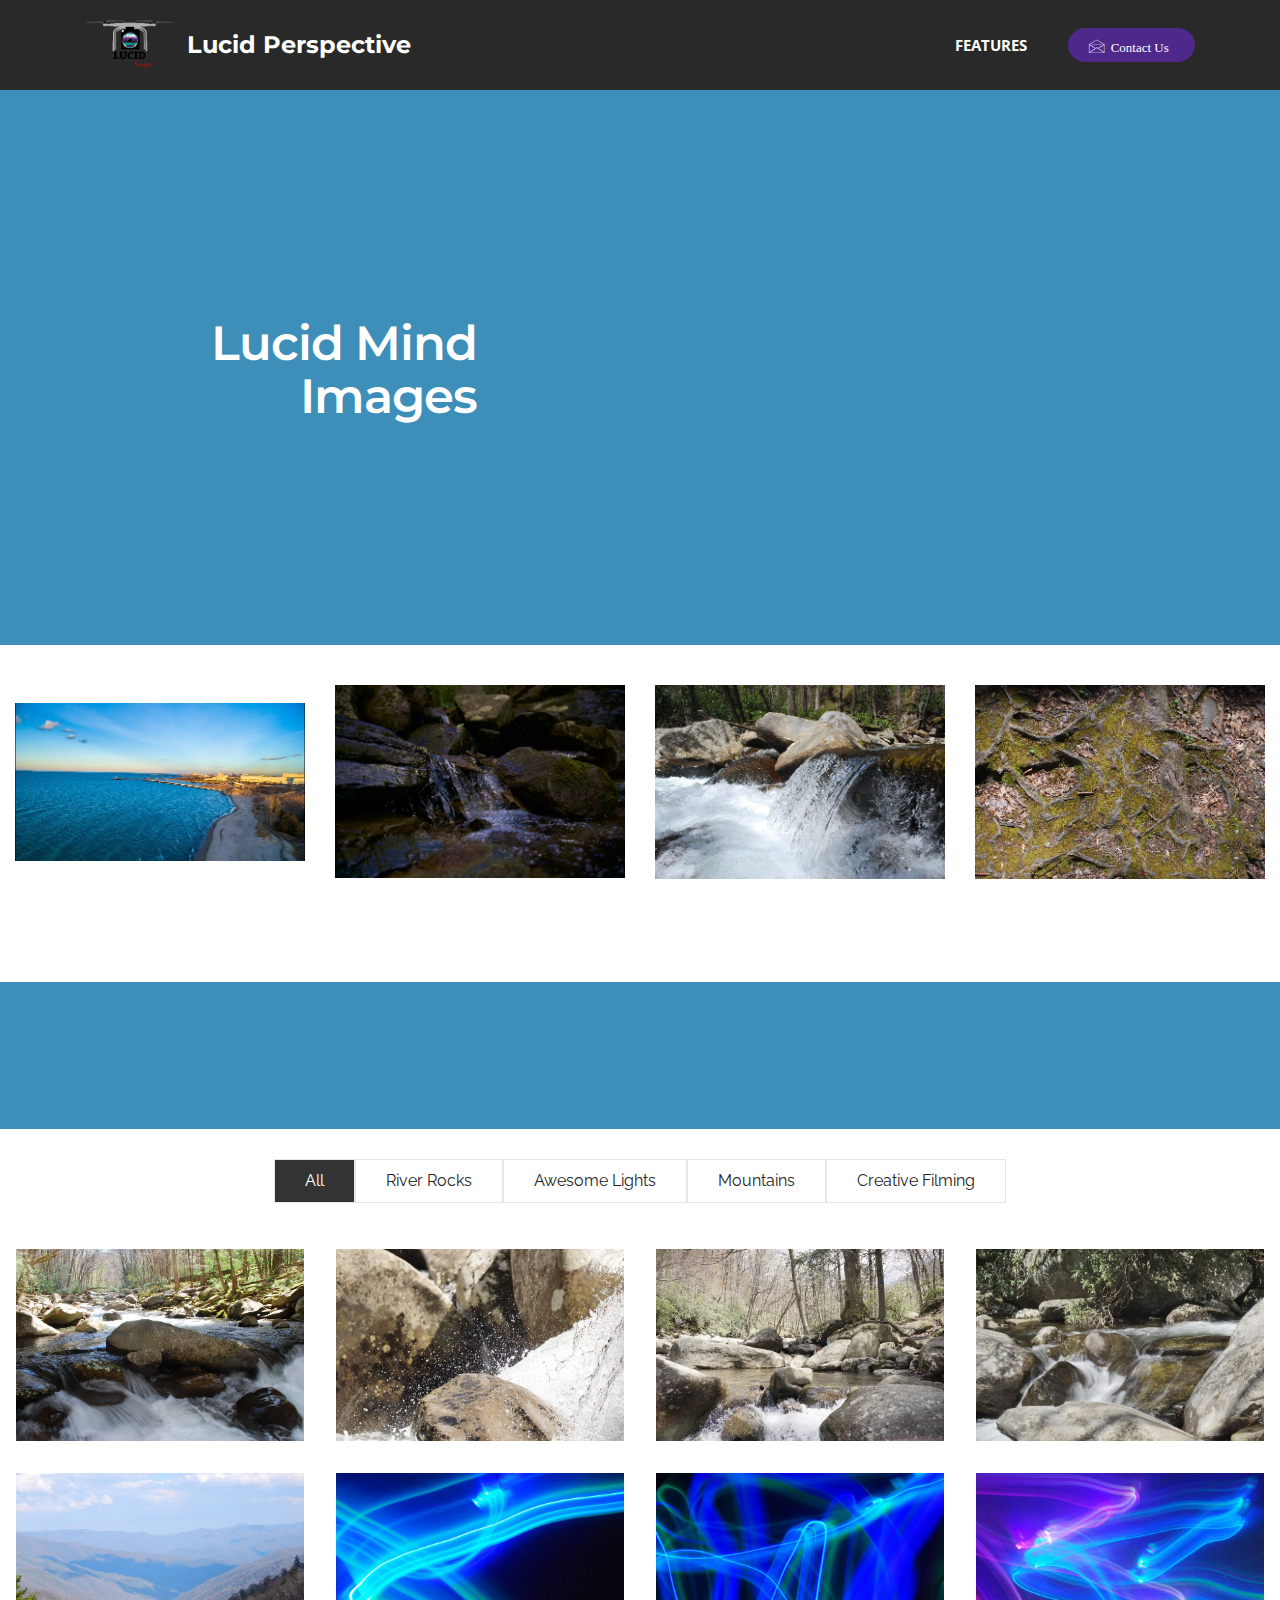
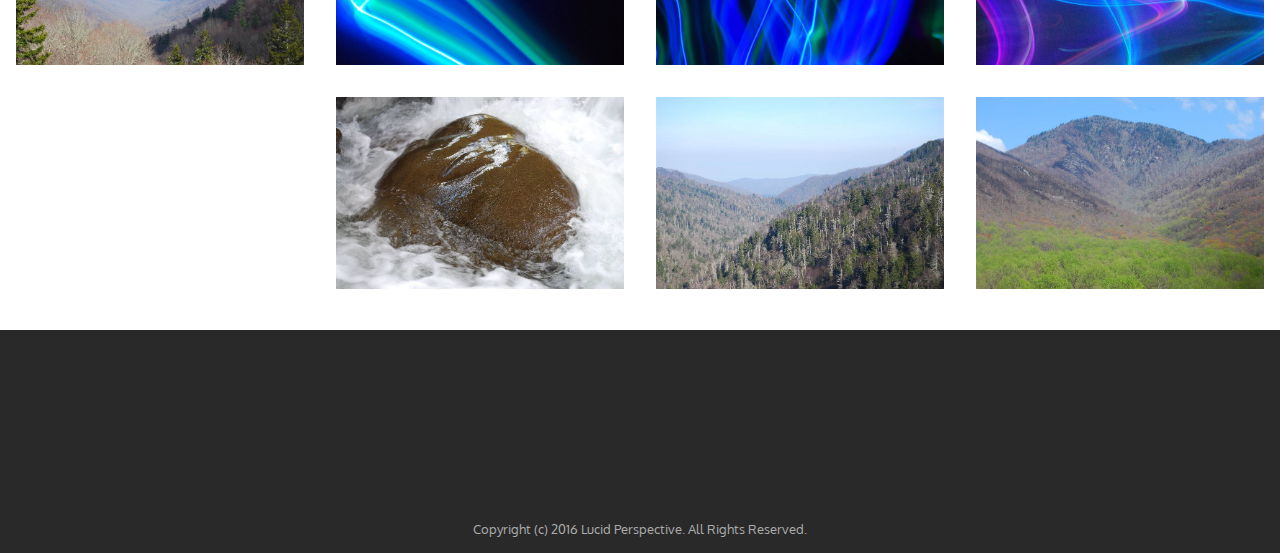
==== index.html @ 615a484e "3" ====
<!DOCTYPE html>
<html>
<head>
  <!-- Site made with Mobirise Website Builder v3.12.1, https://mobirise.com -->
  <meta charset="UTF-8">
  <meta http-equiv="X-UA-Compatible" content="IE=edge">
  <meta name="generator" content="Mobirise v3.12.1, mobirise.com">
  <meta name="viewport" content="width=device-width, initial-scale=1">
  <link rel="shortcut icon" href="assets/images/asset-1-228x128.png" type="image/x-icon">
  <meta name="description" content="">
  
  <link rel="stylesheet" href="https://fonts.googleapis.com/css?family=Lora:400,700,400italic,700italic&amp;subset=latin">
  <link rel="stylesheet" href="https://fonts.googleapis.com/css?family=Montserrat:400,700">
  <link rel="stylesheet" href="https://fonts.googleapis.com/css?family=Raleway:100,100i,200,200i,300,300i,400,400i,500,500i,600,600i,700,700i,800,800i,900,900i">
  <link rel="stylesheet" href="assets/bootstrap-material-design-font/css/material.css">
  <link rel="stylesheet" href="assets/et-line-font-plugin/style.css">
  <link rel="stylesheet" href="assets/tether/tether.min.css">
  <link rel="stylesheet" href="assets/bootstrap/css/bootstrap.min.css">
  <link rel="stylesheet" href="assets/dropdown/css/style.css">
  <link rel="stylesheet" href="assets/animate.css/animate.min.css">
  <link rel="stylesheet" href="assets/socicon/css/styles.css">
  <link rel="stylesheet" href="assets/theme/css/style.css">
  <link rel="stylesheet" href="assets/mobirise-gallery/style.css">
  <link rel="stylesheet" href="assets/mobirise/css/mbr-additional.css" type="text/css">
  
  
  
</head>
<body>
<section id="ext_menu-9">

    <nav class="navbar navbar-dropdown navbar-fixed-top">
        <div class="container">

            <div class="mbr-table">
                <div class="mbr-table-cell">

                    <div class="navbar-brand">
                        <span class="navbar-logo"><img src="assets/images/asset-1-228x128.png" alt="Mobirise"></span>
                        <a class="navbar-caption text-white" href="index.html">Lucid Perspective</a>
                    </div>

                </div>
                <div class="mbr-table-cell">

                    <button class="navbar-toggler pull-xs-right hidden-md-up" type="button" data-toggle="collapse" data-target="#exCollapsingNavbar">
                        <div class="hamburger-icon"></div>
                    </button>

                    <ul class="nav-dropdown collapse pull-xs-right nav navbar-nav navbar-toggleable-sm" id="exCollapsingNavbar"><li class="nav-item"><a class="nav-link link" href="index.html#features3-3">FEATURES</a></li><li class="nav-item nav-btn"><a class="nav-link btn btn-info" href="Contact us"><span class="etl-icon icon-envelope mbr-iconfont mbr-iconfont-btn">&nbsp; Contact Us</span></a></li></ul>
                    <button hidden="" class="navbar-toggler navbar-close" type="button" data-toggle="collapse" data-target="#exCollapsingNavbar">
                        <div class="close-icon"></div>
                    </button>

                </div>
            </div>

        </div>
    </nav>

</section>

<section class="engine"><a rel="external" href="https://mobirise.com">Mobirise Web Site Generator</a></section><section class="mbr-section mbr-after-navbar" id="msg-box7-0" style="background-color: rgb(61, 142, 185); padding-top: 200px; padding-bottom: 80px;">

    
    <div class="container">
        <div class="row">
            <div class="mbr-table-md-up">

              

              <div class="mbr-table-cell col-md-5 text-xs-center text-md-right content-size">
                  <h3 class="mbr-section-title display-2">Lucid Mind Images</h3>
                  

                  
              </div>


              


              <div class="mbr-table-cell mbr-left-padding-md-up mbr-valign-top col-md-7 image-size" style="width: 63%;">
                  <div class="mbr-figure"><iframe class="mbr-embedded-video" src="https://player.vimeo.com/video/217280949?autoplay=1&amp;loop=0" width="1280" height="720" frameborder="0" allowfullscreen></iframe></div>
              </div>

            </div>
        </div>
    </div>

</section>

<section class="mbr-cards mbr-section mbr-section-nopadding" id="features3-3" style="background-color: rgb(255, 255, 255);">

    

    <div class="mbr-cards-row row">
        <div class="mbr-cards-col col-xs-12 col-lg-3" style="padding-top: 40px; padding-bottom: 0px;">
            <div class="container">
              <div class="card cart-block">
                  <div class="card-img"><a href="https://vimeo.com/217280949" target="_blank"><img src="assets/images/aerial-beach-600x327.jpg" class="card-img-top"></a></div>
                  <div class="card-block">
                    <h4 class="card-title"><a href="https://vimeo.com/217280949">Aerial Footage</a></h4>
                    <h5 class="card-subtitle">4k video&nbsp;</h5>
                    
                    
                    </div>
                </div>
            </div>
        </div>
        <div class="mbr-cards-col col-xs-12 col-lg-3" style="padding-top: 40px; padding-bottom: 0px;">
            <div class="container">
                <div class="card cart-block">
                    <div class="card-img"><a href="Photography" target="_blank"><img src="assets/images/img951713-600x399.png" class="card-img-top"></a></div>
                    <div class="card-block">
                        <h4 class="card-title"><a href="Photography">PhotoGallery</a></h4>
                        <h5 class="card-subtitle">of stuff</h5>
                        
                        
                    </div>
                </div>
            </div>
        </div>
        <div class="mbr-cards-col col-xs-12 col-lg-3" style="padding-top: 40px; padding-bottom: 0px;">
            <div class="container">
                <div class="card cart-block">
                    <div class="card-img"><img src="assets/images/dsc-600x401.jpg" class="card-img-top"></div>
                    <div class="card-block">
                        <h4 class="card-title"><a href="https://www.youtube.com/watch?v=SS5Zd-lXBlk">Time Lapse Photos</a></h4>
                        <h5 class="card-subtitle">60 frames per second stuff</h5>
                        
                        
                    </div>
                </div>
            </div>
        </div>
        <div class="mbr-cards-col col-xs-12 col-lg-3" style="padding-top: 40px; padding-bottom: 0px;">
            <div class="container">
                <div class="card cart-block">
                    <div class="card-img"><img src="assets/images/dsc-1-600x401.jpg" class="card-img-top"></div>
                    <div class="card-block">
                        <h4 class="card-title">Ultra Super High Def Photos</h4>
                        <h5 class="card-subtitle"></h5>
                        
                        
                    </div>
                </div>
            </div>
        </div>
        
        
    </div>
</section>

<section class="mbr-section mbr-section-md-padding" id="social-buttons3-6" style="background-color: rgb(61, 142, 185); padding-top: 30px; padding-bottom: 0px;">
    
    <div class="container">
        <div class="row">
            <div class="col-md-8 col-md-offset-2 text-xs-center">
                <h3 class="mbr-section-title display-2">Share this page!</h3>
                <div>

                  <div class="mbr-social-likes" data-counters="false">
                    <span class="btn btn-social facebook" title="Share link on Facebook">
                        <i class="socicon socicon-facebook"></i>
                    </span>
                    <span class="btn btn-social twitter" title="Share link on Twitter">
                        <i class="socicon socicon-twitter"></i>
                    </span>
                    <span class="btn btn-social plusone" title="Share link on Google+">
                        <i class="socicon socicon-googleplus"></i>
                    </span>
                    
                    
                  </div>

                </div>
            </div>
        </div>
    </div>
</section>

<section class="mbr-gallery mbr-section mbr-section-nopadding mbr-slider-carousel" id="gallery4-2" data-filter="true" style="padding-top: 0rem; padding-bottom: 1.5rem;">
    <!-- Filter -->
    <div class="mbr-gallery-filter container gallery-filter-active">
        <ul>
            <li class="mbr-gallery-filter-all active">All</li>
        </ul>
    </div>

    <!-- Gallery -->
    <div class="mbr-gallery-row">
        <div class=" mbr-gallery-layout-default">
            <div>
                <div>
                    <div class="mbr-gallery-item mbr-gallery-item__mobirise3 mbr-gallery-item--p1" data-tags="River Rocks" data-video-url="false">
                        <div href="#lb-gallery4-2" data-slide-to="0" data-toggle="modal">
                            
                            

                            <img alt="" src="assets/images/dsc-2-2000x1338-800x535.jpg">
                            
                            <span class="icon-focus"></span>
                            
                        </div>
                    </div><div class="mbr-gallery-item mbr-gallery-item__mobirise3 mbr-gallery-item--p1" data-tags="River Rocks" data-video-url="false">
                        <div href="#lb-gallery4-2" data-slide-to="1" data-toggle="modal">
                            
                            

                            <img alt="" src="assets/images/img-2000x1336-800x534.jpg">
                            
                            <span class="icon-focus"></span>
                            
                        </div>
                    </div><div class="mbr-gallery-item mbr-gallery-item__mobirise3 mbr-gallery-item--p1" data-tags="River Rocks" data-video-url="false">
                        <div href="#lb-gallery4-2" data-slide-to="2" data-toggle="modal">
                            
                            

                            <img alt="" src="assets/images/img951567-2000x1336-800x534.jpg">
                            
                            <span class="icon-focus"></span>
                            
                        </div>
                    </div><div class="mbr-gallery-item mbr-gallery-item__mobirise3 mbr-gallery-item--p1" data-tags="River Rocks" data-video-url="false">
                        <div href="#lb-gallery4-2" data-slide-to="3" data-toggle="modal">
                            
                            

                            <img alt="" src="assets/images/img-2-2000x1336-800x534.jpg">
                            
                            <span class="icon-focus"></span>
                            
                        </div>
                    </div><div class="mbr-gallery-item mbr-gallery-item__mobirise3 mbr-gallery-item--p1" data-tags="Awesome Lights" data-video-url="false">
                        <div href="#lb-gallery4-2" data-slide-to="4" data-toggle="modal">
                            
                            

                            <img alt="" src="assets/images/dsc-19-2000x1338-800x535.jpg">
                            
                            <span class="icon-focus"></span>
                            
                        </div>
                    </div><div class="mbr-gallery-item mbr-gallery-item__mobirise3 mbr-gallery-item--p1" data-tags="Awesome Lights" data-video-url="false">
                        <div href="#lb-gallery4-2" data-slide-to="5" data-toggle="modal">
                            
                            

                            <img alt="" src="assets/images/dsc-18-2000x1338-800x535.jpg">
                            
                            <span class="icon-focus"></span>
                            
                        </div>
                    </div><div class="mbr-gallery-item mbr-gallery-item__mobirise3 mbr-gallery-item--p1" data-tags="Awesome Lights" data-video-url="false">
                        <div href="#lb-gallery4-2" data-slide-to="6" data-toggle="modal">
                            
                            

                            <img alt="" src="assets/images/dsc-17-2000x1338-800x535.jpg">
                            
                            <span class="icon-focus"></span>
                            
                        </div>
                    </div><div class="mbr-gallery-item mbr-gallery-item__mobirise3 mbr-gallery-item--p1" data-tags="Mountains" data-video-url="false">
                        <div href="#lb-gallery4-2" data-slide-to="7" data-toggle="modal">
                            
                            

                            <img alt="" src="assets/images/dsc-10-2000x1338-800x535.jpg">
                            
                            <span class="icon-focus"></span>
                            
                        </div>
                    </div><div class="mbr-gallery-item mbr-gallery-item__mobirise3 mbr-gallery-item--p1" data-tags="Creative Filming" data-video-url="false">
                        <div href="#lb-gallery4-2" data-slide-to="8" data-toggle="modal">
                            
                            

                            <img alt="" src="assets/images/dsc-3-2000x1338-800x535.jpg">
                            
                            <span class="icon-focus"></span>
                            
                        </div>
                    </div><div class="mbr-gallery-item mbr-gallery-item__mobirise3 mbr-gallery-item--p1" data-tags="Mountains" data-video-url="false">
                        <div href="#lb-gallery4-2" data-slide-to="9" data-toggle="modal">
                            
                            

                            <img alt="" src="assets/images/dsc-13-2000x1338-800x535.jpg">
                            
                            <span class="icon-focus"></span>
                            
                        </div>
                    </div><div class="mbr-gallery-item mbr-gallery-item__mobirise3 mbr-gallery-item--p1" data-tags="Mountains" data-video-url="false">
                        <div href="#lb-gallery4-2" data-slide-to="10" data-toggle="modal">
                            
                            

                            <img alt="" src="assets/images/dsc-14-2000x1338-800x535.jpg">
                            
                            <span class="icon-focus"></span>
                            
                        </div>
                    </div>
                </div>
            </div>
            <div class="clearfix"></div>
        </div>
    </div>

    <!-- Lightbox -->
    <div data-app-prevent-settings="" class="mbr-slider modal fade carousel slide" tabindex="-1" data-keyboard="true" data-interval="false" id="lb-gallery4-2">
        <div class="modal-dialog">
            <div class="modal-content">
                <div class="modal-body">
                    <ol class="carousel-indicators">
                        <li data-app-prevent-settings="" data-target="#lb-gallery4-2" data-slide-to="0"></li><li data-app-prevent-settings="" data-target="#lb-gallery4-2" data-slide-to="1"></li><li data-app-prevent-settings="" data-target="#lb-gallery4-2" class=" active" data-slide-to="2"></li><li data-app-prevent-settings="" data-target="#lb-gallery4-2" data-slide-to="3"></li><li data-app-prevent-settings="" data-target="#lb-gallery4-2" data-slide-to="4"></li><li data-app-prevent-settings="" data-target="#lb-gallery4-2" data-slide-to="5"></li><li data-app-prevent-settings="" data-target="#lb-gallery4-2" data-slide-to="6"></li><li data-app-prevent-settings="" data-target="#lb-gallery4-2" data-slide-to="7"></li><li data-app-prevent-settings="" data-target="#lb-gallery4-2" data-slide-to="8"></li><li data-app-prevent-settings="" data-target="#lb-gallery4-2" data-slide-to="9"></li><li data-app-prevent-settings="" data-target="#lb-gallery4-2" data-slide-to="10"></li>
                    </ol>
                    <div class="carousel-inner">
                        <div class="carousel-item">
                            <img alt="" src="assets/images/dsc-2-2000x1338.jpg">
                        </div><div class="carousel-item">
                            <img alt="" src="assets/images/img-2000x1336.jpg">
                        </div><div class="carousel-item active">
                            <img alt="" src="assets/images/img951567-2000x1336.jpg">
                        </div><div class="carousel-item">
                            <img alt="" src="assets/images/img-2-2000x1336.jpg">
                        </div><div class="carousel-item">
                            <img alt="" src="assets/images/dsc-19-2000x1338.jpg">
                        </div><div class="carousel-item">
                            <img alt="" src="assets/images/dsc-18-2000x1338.jpg">
                        </div><div class="carousel-item">
                            <img alt="" src="assets/images/dsc-17-2000x1338.jpg">
                        </div><div class="carousel-item">
                            <img alt="" src="assets/images/dsc-10-2000x1338.jpg">
                        </div><div class="carousel-item">
                            <img alt="" src="assets/images/dsc-3-2000x1338.jpg">
                        </div><div class="carousel-item">
                            <img alt="" src="assets/images/dsc-13-2000x1338.jpg">
                        </div><div class="carousel-item">
                            <img alt="" src="assets/images/dsc-14-2000x1338.jpg">
                        </div>
                    </div>
                    <a class="left carousel-control" role="button" data-slide="prev" href="#lb-gallery4-2">
                        <span class="icon-prev" aria-hidden="true"></span>
                        <span class="sr-only">Previous</span>
                    </a>
                    <a class="right carousel-control" role="button" data-slide="next" href="#lb-gallery4-2">
                        <span class="icon-next" aria-hidden="true"></span>
                        <span class="sr-only">Next</span>
                    </a>

                    <a class="close" href="#" role="button" data-dismiss="modal">
                        <span aria-hidden="true">×</span>
                        <span class="sr-only">Close</span>
                    </a>
                </div>
            </div>
        </div>
    </div>
</section>

<section class="mbr-section mbr-section-md-padding mbr-footer footer1" id="contacts1-11" style="background-color: rgb(41, 41, 41); padding-top: 30px; padding-bottom: 0px;">
    
    <div class="container">
        <div class="row">
            <div class="mbr-footer-content col-xs-12 col-md-3">
                <div><img src="assets/images/asset-1-128x71.png"></div>
            </div>
            <div class="mbr-footer-content col-xs-12 col-md-3">
                <p><strong>Address</strong><br>Valparaiso, <br>IN. 46385</p>
            </div>
            <div class="mbr-footer-content col-xs-12 col-md-3">
                <p></p><p><strong>Contacts</strong><br><strong><br></strong>Email: lucidaerial@gmail.com<br><span style="font-size: 0.875rem; line-height: 1.5;">Phone: (219) 555 5555</span><br><br></p><p></p>
            </div>
            <div class="mbr-footer-content col-xs-12 col-md-3">
                <p><br><br></p>
            </div>

        </div>
    </div>
</section>

<footer class="mbr-small-footer mbr-section mbr-section-nopadding" id="footer1-10" style="background-color: rgb(41, 41, 41); padding-top: 0.875rem; padding-bottom: 0.875rem;">
    
    <div class="container">
        <p class="text-xs-center">Copyright (c) 2016 Lucid Perspective. All Rights Reserved.</p>
    </div>
</footer>


  <script src="assets/web/assets/jquery/jquery.min.js"></script>
  <script src="assets/tether/tether.min.js"></script>
  <script src="assets/bootstrap/js/bootstrap.min.js"></script>
  <script src="assets/smooth-scroll/smooth-scroll.js"></script>
  <script src="assets/dropdown/js/script.min.js"></script>
  <script src="assets/touch-swipe/jquery.touch-swipe.min.js"></script>
  <script src="assets/viewport-checker/jquery.viewportchecker.js"></script>
  <script src="assets/social-likes/social-likes.js"></script>
  <script src="assets/masonry/masonry.pkgd.min.js"></script>
  <script src="assets/imagesloaded/imagesloaded.pkgd.min.js"></script>
  <script src="assets/bootstrap-carousel-swipe/bootstrap-carousel-swipe.js"></script>
  <script src="assets/theme/js/script.js"></script>
  <script src="assets/mobirise-gallery/player.min.js"></script>
  <script src="assets/mobirise-gallery/script.js"></script>
  
  
  <input name="animation" type="hidden">
   <div id="scrollToTop" class="scrollToTop mbr-arrow-up"><a style="text-align: center;"><i class="mbr-arrow-up-icon"></i></a></div>
  </body>
</html>
---- assets/bootstrap-material-design-font/css/material.css ----
@font-face {
  font-family: 'Material-Design-Icons';
  src: url('../fonts/Material-Design-Icons.eot?3ocs8m');
  src: url('../fonts/Material-Design-Icons.eot?#iefix3ocs8m') format('embedded-opentype'), url('../fonts/Material-Design-Icons.woff?3ocs8m') format('woff'), url('../fonts/Material-Design-Icons.ttf?3ocs8m') format('truetype'), url('../fonts/Material-Design-Icons.svg?3ocs8m#Material-Design-Icons') format('svg');
  font-weight: normal;
  font-style: normal;
}
[class^="mdi-"],
[class*="mdi-"] {
  speak: none;
  display: inline-block;
  font-style: normal;
  font-variant:normal;
  font-weight:normal;
  /*font-size:24px;*/
  line-height:1;
  font-family:'Material-Design-Icons' !important;
  text-rendering: auto;
  
  -webkit-font-smoothing: antialiased;
  -moz-osx-font-smoothing: grayscale;
  -webkit-transform: translate(0, 0);
      -ms-transform: translate(0, 0);
          transform: translate(0, 0);
}
[class^="mdi-"]:before,
[class*="mdi-"]:before {
  display: inline-block;
  speak: none;
  text-decoration: inherit;
}
[class^="mdi-"].pull-left,
[class*="mdi-"].pull-left {
  margin-right: .3em;
}
[class^="mdi-"].pull-right,
[class*="mdi-"].pull-right {
  margin-left: .3em;
}
[class^="mdi-"].mdi-lg:before,
[class*="mdi-"].mdi-lg:before,
[class^="mdi-"].mdi-lg:after,
[class*="mdi-"].mdi-lg:after {
  font-size: 1.33333333em;
  line-height: 0.75em;
  vertical-align: -15%;
}
[class^="mdi-"].mdi-2x:before,
[class*="mdi-"].mdi-2x:before,
[class^="mdi-"].mdi-2x:after,
[class*="mdi-"].mdi-2x:after {
  font-size: 2em;
}
[class^="mdi-"].mdi-3x:before,
[class*="mdi-"].mdi-3x:before,
[class^="mdi-"].mdi-3x:after,
[class*="mdi-"].mdi-3x:after {
  font-size: 3em;
}
[class^="mdi-"].mdi-4x:before,
[class*="mdi-"].mdi-4x:before,
[class^="mdi-"].mdi-4x:after,
[class*="mdi-"].mdi-4x:after {
  font-size: 4em;
}
[class^="mdi-"].mdi-5x:before,
[class*="mdi-"].mdi-5x:before,
[class^="mdi-"].mdi-5x:after,
[class*="mdi-"].mdi-5x:after {
  font-size: 5em;
}
[class^="mdi-device-signal-cellular-"]:after,
[class^="mdi-device-battery-"]:after,
[class^="mdi-device-battery-charging-"]:after,
[class^="mdi-device-signal-cellular-connected-no-internet-"]:after,
[class^="mdi-device-signal-wifi-"]:after,
[class^="mdi-device-signal-wifi-statusbar-not-connected"]:after,
.mdi-device-network-wifi:after {
  opacity: .3;
  position: absolute;
  left: 0;
  top: 0;
  z-index: 1;
  display: inline-block;
  speak: none;
  text-decoration: inherit;
}
[class^="mdi-device-signal-cellular-"]:after {
  content: "\e758";
}
[class^="mdi-device-battery-"]:after {
  content: "\e735";
}
[class^="mdi-device-battery-charging-"]:after {
  content: "\e733";
}
[class^="mdi-device-signal-cellular-connected-no-internet-"]:after {
  content: "\e75d";
}
[class^="mdi-device-signal-wifi-"]:after,
.mdi-device-network-wifi:after {
  content: "\e765";
}
[class^="mdi-device-signal-wifi-statusbasr-not-connected"]:after {
  content: "\e8f7";
}
.mdi-device-signal-cellular-off:after,
.mdi-device-signal-cellular-null:after,
.mdi-device-signal-cellular-no-sim:after,
.mdi-device-signal-wifi-off:after,
.mdi-device-signal-wifi-4-bar:after,
.mdi-device-signal-cellular-4-bar:after,
.mdi-device-battery-alert:after,
.mdi-device-signal-cellular-connected-no-internet-4-bar:after,
.mdi-device-battery-std:after,
.mdi-device-battery-full .mdi-device-battery-unknown:after {
  content: "";
}
.mdi-fw {
  width: 1.28571429em;
  text-align: center;
}
.mdi-ul {
  padding-left: 0;
  margin-left: 2.14285714em;
  list-style-type: none;
}
.mdi-ul > li {
  position: relative;
}
.mdi-li {
  position: absolute;
  left: -2.14285714em;
  width: 2.14285714em;
  top: 0.14285714em;
  text-align: center;
}
.mdi-li.mdi-lg {
  left: -1.85714286em;
}
.mdi-border {
  padding: .2em .25em .15em;
  border: solid 0.08em #eeeeee;
  border-radius: .1em;
}
.mdi-spin {
  -webkit-animation: mdi-spin 2s infinite linear;
  animation: mdi-spin 2s infinite linear;
  -webkit-transform-origin: 50% 50%;
  -ms-transform-origin: 50% 50%;
      transform-origin: 50% 50%;
}
.mdi-pulse {
  -webkit-animation: mdi-spin 1s steps(8) infinite;
  animation: mdi-spin 1s steps(8) infinite;
  -webkit-transform-origin: 50% 50%;
  -ms-transform-origin: 50% 50%;
      transform-origin: 50% 50%;
}
@-webkit-keyframes mdi-spin {
  0% {
    -webkit-transform: rotate(0deg);
    transform: rotate(0deg);
  }
  100% {
    -webkit-transform: rotate(359deg);
    transform: rotate(359deg);
  }
}
@keyframes mdi-spin {
  0% {
    -webkit-transform: rotate(0deg);
    transform: rotate(0deg);
  }
  100% {
    -webkit-transform: rotate(359deg);
    transform: rotate(359deg);
  }
}
.mdi-rotate-90 {
  filter: progid:DXImageTransform.Microsoft.BasicImage(rotation=1);
  -webkit-transform: rotate(90deg);
  -ms-transform: rotate(90deg);
  transform: rotate(90deg);
}
.mdi-rotate-180 {
  filter: progid:DXImageTransform.Microsoft.BasicImage(rotation=2);
  -webkit-transform: rotate(180deg);
  -ms-transform: rotate(180deg);
  transform: rotate(180deg);
}
.mdi-rotate-270 {
  filter: progid:DXImageTransform.Microsoft.BasicImage(rotation=3);
  -webkit-transform: rotate(270deg);
  -ms-transform: rotate(270deg);
  transform: rotate(270deg);
}
.mdi-flip-horizontal {
  filter: progid:DXImageTransform.Microsoft.BasicImage(rotation=0, mirror=1);
  -webkit-transform: scale(-1, 1);
  -ms-transform: scale(-1, 1);
  transform: scale(-1, 1);
}
.mdi-flip-vertical {
  filter: progid:DXImageTransform.Microsoft.BasicImage(rotation=2, mirror=1);
  -webkit-transform: scale(1, -1);
  -ms-transform: scale(1, -1);
  transform: scale(1, -1);
}
:root .mdi-rotate-90,
:root .mdi-rotate-180,
:root .mdi-rotate-270,
:root .mdi-flip-horizontal,
:root .mdi-flip-vertical {
  -webkit-filter: none;
          filter: none;
}
.mdi-stack {
  position: relative;
  display: inline-block;
  width: 2em;
  height: 2em;
  line-height: 2em;
  vertical-align: middle;
}
.mdi-stack-1x,
.mdi-stack-2x {
  position: absolute;
  left: 0;
  width: 100%;
  text-align: center;
}
.mdi-stack-1x {
  line-height: inherit;
}
.mdi-stack-2x {
  font-size: 2em;
}
.mdi-inverse {
  color: #ffffff;
}
/* Start Icons */
.mdi-action-3d-rotation:before {
  content: "\e600";
}
.mdi-action-accessibility:before {
  content: "\e601";
}
.mdi-action-account-balance-wallet:before {
  content: "\e602";
}
.mdi-action-account-balance:before {
  content: "\e603";
}
.mdi-action-account-box:before {
  content: "\e604";
}
.mdi-action-account-child:before {
  content: "\e605";
}
.mdi-action-account-circle:before {
  content: "\e606";
}
.mdi-action-add-shopping-cart:before {
  content: "\e607";
}
.mdi-action-alarm-add:before {
  content: "\e608";
}
.mdi-action-alarm-off:before {
  content: "\e609";
}
.mdi-action-alarm-on:before {
  content: "\e60a";
}
.mdi-action-alarm:before {
  content: "\e60b";
}
.mdi-action-android:before {
  content: "\e60c";
}
.mdi-action-announcement:before {
  content: "\e60d";
}
.mdi-action-aspect-ratio:before {
  content: "\e60e";
}
.mdi-action-assessment:before {
  content: "\e60f";
}
.mdi-action-assignment-ind:before {
  content: "\e610";
}
.mdi-action-assignment-late:before {
  content: "\e611";
}
.mdi-action-assignment-return:before {
  content: "\e612";
}
.mdi-action-assignment-returned:before {
  content: "\e613";
}
.mdi-action-assignment-turned-in:before {
  content: "\e614";
}
.mdi-action-assignment:before {
  content: "\e615";
}
.mdi-action-autorenew:before {
  content: "\e616";
}
.mdi-action-backup:before {
  content: "\e617";
}
.mdi-action-book:before {
  content: "\e618";
}
.mdi-action-bookmark-outline:before {
  content: "\e619";
}
.mdi-action-bookmark:before {
  content: "\e61a";
}
.mdi-action-bug-report:before {
  content: "\e61b";
}
.mdi-action-cached:before {
  content: "\e61c";
}
.mdi-action-check-circle:before {
  content: "\e61d";
}
.mdi-action-class:before {
  content: "\e61e";
}
.mdi-action-credit-card:before {
  content: "\e61f";
}
.mdi-action-dashboard:before {
  content: "\e620";
}
.mdi-action-delete:before {
  content: "\e621";
}
.mdi-action-description:before {
  content: "\e622";
}
.mdi-action-dns:before {
  content: "\e623";
}
.mdi-action-done-all:before {
  content: "\e624";
}
.mdi-action-done:before {
  content: "\e625";
}
.mdi-action-event:before {
  content: "\e626";
}
.mdi-action-exit-to-app:before {
  content: "\e627";
}
.mdi-action-explore:before {
  content: "\e628";
}
.mdi-action-extension:before {
  content: "\e629";
}
.mdi-action-face-unlock:before {
  content: "\e62a";
}
.mdi-action-favorite-outline:before {
  content: "\e62b";
}
.mdi-action-favorite:before {
  content: "\e62c";
}
.mdi-action-find-in-page:before {
  content: "\e62d";
}
.mdi-action-find-replace:before {
  content: "\e62e";
}
.mdi-action-flip-to-back:before {
  content: "\e62f";
}
.mdi-action-flip-to-front:before {
  content: "\e630";
}
.mdi-action-get-app:before {
  content: "\e631";
}
.mdi-action-grade:before {
  content: "\e632";
}
.mdi-action-group-work:before {
  content: "\e633";
}
.mdi-action-help:before {
  content: "\e634";
}
.mdi-action-highlight-remove:before {
  content: "\e635";
}
.mdi-action-history:before {
  content: "\e636";
}
.mdi-action-home:before {
  content: "\e637";
}
.mdi-action-https:before {
  content: "\e638";
}
.mdi-action-info-outline:before {
  content: "\e639";
}
.mdi-action-info:before {
  content: "\e63a";
}
.mdi-action-input:before {
  content: "\e63b";
}
.mdi-action-invert-colors:before {
  content: "\e63c";
}
.mdi-action-label-outline:before {
  content: "\e63d";
}
.mdi-action-label:before {
  content: "\e63e";
}
.mdi-action-language:before {
  content: "\e63f";
}
.mdi-action-launch:before {
  content: "\e640";
}
.mdi-action-list:before {
  content: "\e641";
}
.mdi-action-lock-open:before {
  content: "\e642";
}
.mdi-action-lock-outline:before {
  content: "\e643";
}
.mdi-action-lock:before {
  content: "\e644";
}
.mdi-action-loyalty:before {
  content: "\e645";
}
.mdi-action-markunread-mailbox:before {
  content: "\e646";
}
.mdi-action-note-add:before {
  content: "\e647";
}
.mdi-action-open-in-browser:before {
  content: "\e648";
}
.mdi-action-open-in-new:before {
  content: "\e649";
}
.mdi-action-open-with:before {
  content: "\e64a";
}
.mdi-action-pageview:before {
  content: "\e64b";
}
.mdi-action-payment:before {
  content: "\e64c";
}
.mdi-action-perm-camera-mic:before {
  content: "\e64d";
}
.mdi-action-perm-contact-cal:before {
  content: "\e64e";
}
.mdi-action-perm-data-setting:before {
  content: "\e64f";
}
.mdi-action-perm-device-info:before {
  content: "\e650";
}
.mdi-action-perm-identity:before {
  content: "\e651";
}
.mdi-action-perm-media:before {
  content: "\e652";
}
.mdi-action-perm-phone-msg:before {
  content: "\e653";
}
.mdi-action-perm-scan-wifi:before {
  content: "\e654";
}
.mdi-action-picture-in-picture:before {
  content: "\e655";
}
.mdi-action-polymer:before {
  content: "\e656";
}
.mdi-action-print:before {
  content: "\e657";
}
.mdi-action-query-builder:before {
  content: "\e658";
}
.mdi-action-question-answer:before {
  content: "\e659";
}
.mdi-action-receipt:before {
  content: "\e65a";
}
.mdi-action-redeem:before {
  content: "\e65b";
}
.mdi-action-reorder:before {
  content: "\e65c";
}
.mdi-action-report-problem:before {
  content: "\e65d";
}
.mdi-action-restore:before {
  content: "\e65e";
}
.mdi-action-room:before {
  content: "\e65f";
}
.mdi-action-schedule:before {
  content: "\e660";
}
.mdi-action-search:before {
  content: "\e661";
}
.mdi-action-settings-applications:before {
  content: "\e662";
}
.mdi-action-settings-backup-restore:before {
  content: "\e663";
}
.mdi-action-settings-bluetooth:before {
  content: "\e664";
}
.mdi-action-settings-cell:before {
  content: "\e665";
}
.mdi-action-settings-display:before {
  content: "\e666";
}
.mdi-action-settings-ethernet:before {
  content: "\e667";
}
.mdi-action-settings-input-antenna:before {
  content: "\e668";
}
.mdi-action-settings-input-component:before {
  content: "\e669";
}
.mdi-action-settings-input-composite:before {
  content: "\e66a";
}
.mdi-action-settings-input-hdmi:before {
  content: "\e66b";
}
.mdi-action-settings-input-svideo:before {
  content: "\e66c";
}
.mdi-action-settings-overscan:before {
  content: "\e66d";
}
.mdi-action-settings-phone:before {
  content: "\e66e";
}
.mdi-action-settings-power:before {
  content: "\e66f";
}
.mdi-action-settings-remote:before {
  content: "\e670";
}
.mdi-action-settings-voice:before {
  content: "\e671";
}
.mdi-action-settings:before {
  content: "\e672";
}
.mdi-action-shop-two:before {
  content: "\e673";
}
.mdi-action-shop:before {
  content: "\e674";
}
.mdi-action-shopping-basket:before {
  content: "\e675";
}
.mdi-action-shopping-cart:before {
  content: "\e676";
}
.mdi-action-speaker-notes:before {
  content: "\e677";
}
.mdi-action-spellcheck:before {
  content: "\e678";
}
.mdi-action-star-rate:before {
  content: "\e679";
}
.mdi-action-stars:before {
  content: "\e67a";
}
.mdi-action-store:before {
  content: "\e67b";
}
.mdi-action-subject:before {
  content: "\e67c";
}
.mdi-action-supervisor-account:before {
  content: "\e67d";
}
.mdi-action-swap-horiz:before {
  content: "\e67e";
}
.mdi-action-swap-vert-circle:before {
  content: "\e67f";
}
.mdi-action-swap-vert:before {
  content: "\e680";
}
.mdi-action-system-update-tv:before {
  content: "\e681";
}
.mdi-action-tab-unselected:before {
  content: "\e682";
}
.mdi-action-tab:before {
  content: "\e683";
}
.mdi-action-theaters:before {
  content: "\e684";
}
.mdi-action-thumb-down:before {
  content: "\e685";
}
.mdi-action-thumb-up:before {
  content: "\e686";
}
.mdi-action-thumbs-up-down:before {
  content: "\e687";
}
.mdi-action-toc:before {
  content: "\e688";
}
.mdi-action-today:before {
  content: "\e689";
}
.mdi-action-track-changes:before {
  content: "\e68a";
}
.mdi-action-translate:before {
  content: "\e68b";
}
.mdi-action-trending-down:before {
  content: "\e68c";
}
.mdi-action-trending-neutral:before {
  content: "\e68d";
}
.mdi-action-trending-up:before {
  content: "\e68e";
}
.mdi-action-turned-in-not:before {
  content: "\e68f";
}
.mdi-action-turned-in:before {
  content: "\e690";
}
.mdi-action-verified-user:before {
  content: "\e691";
}
.mdi-action-view-agenda:before {
  content: "\e692";
}
.mdi-action-view-array:before {
  content: "\e693";
}
.mdi-action-view-carousel:before {
  content: "\e694";
}
.mdi-action-view-column:before {
  content: "\e695";
}
.mdi-action-view-day:before {
  content: "\e696";
}
.mdi-action-view-headline:before {
  content: "\e697";
}
.mdi-action-view-list:before {
  content: "\e698";
}
.mdi-action-view-module:before {
  content: "\e699";
}
.mdi-action-view-quilt:before {
  content: "\e69a";
}
.mdi-action-view-stream:before {
  content: "\e69b";
}
.mdi-action-view-week:before {
  content: "\e69c";
}
.mdi-action-visibility-off:before {
  content: "\e69d";
}
.mdi-action-visibility:before {
  content: "\e69e";
}
.mdi-action-wallet-giftcard:before {
  content: "\e69f";
}
.mdi-action-wallet-membership:before {
  content: "\e6a0";
}
.mdi-action-wallet-travel:before {
  content: "\e6a1";
}
.mdi-action-work:before {
  content: "\e6a2";
}
.mdi-alert-error:before {
  content: "\e6a3";
}
.mdi-alert-warning:before {
  content: "\e6a4";
}
.mdi-av-album:before {
  content: "\e6a5";
}
.mdi-av-closed-caption:before {
  content: "\e6a6";
}
.mdi-av-equalizer:before {
  content: "\e6a7";
}
.mdi-av-explicit:before {
  content: "\e6a8";
}
.mdi-av-fast-forward:before {
  content: "\e6a9";
}
.mdi-av-fast-rewind:before {
  content: "\e6aa";
}
.mdi-av-games:before {
  content: "\e6ab";
}
.mdi-av-hearing:before {
  content: "\e6ac";
}
.mdi-av-high-quality:before {
  content: "\e6ad";
}
.mdi-av-loop:before {
  content: "\e6ae";
}
.mdi-av-mic-none:before {
  content: "\e6af";
}
.mdi-av-mic-off:before {
  content: "\e6b0";
}
.mdi-av-mic:before {
  content: "\e6b1";
}
.mdi-av-movie:before {
  content: "\e6b2";
}
.mdi-av-my-library-add:before {
  content: "\e6b3";
}
.mdi-av-my-library-books:before {
  content: "\e6b4";
}
.mdi-av-my-library-music:before {
  content: "\e6b5";
}
.mdi-av-new-releases:before {
  content: "\e6b6";
}
.mdi-av-not-interested:before {
  content: "\e6b7";
}
.mdi-av-pause-circle-fill:before {
  content: "\e6b8";
}
.mdi-av-pause-circle-outline:before {
  content: "\e6b9";
}
.mdi-av-pause:before {
  content: "\e6ba";
}
.mdi-av-play-arrow:before {
  content: "\e6bb";
}
.mdi-av-play-circle-fill:before {
  content: "\e6bc";
}
.mdi-av-play-circle-outline:before {
  content: "\e6bd";
}
.mdi-av-play-shopping-bag:before {
  content: "\e6be";
}
.mdi-av-playlist-add:before {
  content: "\e6bf";
}
.mdi-av-queue-music:before {
  content: "\e6c0";
}
.mdi-av-queue:before {
  content: "\e6c1";
}
.mdi-av-radio:before {
  content: "\e6c2";
}
.mdi-av-recent-actors:before {
  content: "\e6c3";
}
.mdi-av-repeat-one:before {
  content: "\e6c4";
}
.mdi-av-repeat:before {
  content: "\e6c5";
}
.mdi-av-replay:before {
  content: "\e6c6";
}
.mdi-av-shuffle:before {
  content: "\e6c7";
}
.mdi-av-skip-next:before {
  content: "\e6c8";
}
.mdi-av-skip-previous:before {
  content: "\e6c9";
}
.mdi-av-snooze:before {
  content: "\e6ca";
}
.mdi-av-stop:before {
  content: "\e6cb";
}
.mdi-av-subtitles:before {
  content: "\e6cc";
}
.mdi-av-surround-sound:before {
  content: "\e6cd";
}
.mdi-av-timer:before {
  content: "\e6ce";
}
.mdi-av-video-collection:before {
  content: "\e6cf";
}
.mdi-av-videocam-off:before {
  content: "\e6d0";
}
.mdi-av-videocam:before {
  content: "\e6d1";
}
.mdi-av-volume-down:before {
  content: "\e6d2";
}
.mdi-av-volume-mute:before {
  content: "\e6d3";
}
.mdi-av-volume-off:before {
  content: "\e6d4";
}
.mdi-av-volume-up:before {
  content: "\e6d5";
}
.mdi-av-web:before {
  content: "\e6d6";
}
.mdi-communication-business:before {
  content: "\e6d7";
}
.mdi-communication-call-end:before {
  content: "\e6d8";
}
.mdi-communication-call-made:before {
  content: "\e6d9";
}
.mdi-communication-call-merge:before {
  content: "\e6da";
}
.mdi-communication-call-missed:before {
  content: "\e6db";
}
.mdi-communication-call-received:before {
  content: "\e6dc";
}
.mdi-communication-call-split:before {
  content: "\e6dd";
}
.mdi-communication-call:before {
  content: "\e6de";
}
.mdi-communication-chat:before {
  content: "\e6df";
}
.mdi-communication-clear-all:before {
  content: "\e6e0";
}
.mdi-communication-comment:before {
  content: "\e6e1";
}
.mdi-communication-contacts:before {
  content: "\e6e2";
}
.mdi-communication-dialer-sip:before {
  content: "\e6e3";
}
.mdi-communication-dialpad:before {
  content: "\e6e4";
}
.mdi-communication-dnd-on:before {
  content: "\e6e5";
}
.mdi-communication-email:before {
  content: "\e6e6";
}
.mdi-communication-forum:before {
  content: "\e6e7";
}
.mdi-communication-import-export:before {
  content: "\e6e8";
}
.mdi-communication-invert-colors-off:before {
  content: "\e6e9";
}
.mdi-communication-invert-colors-on:before {
  content: "\e6ea";
}
.mdi-communication-live-help:before {
  content: "\e6eb";
}
.mdi-communication-location-off:before {
  content: "\e6ec";
}
.mdi-communication-location-on:before {
  content: "\e6ed";
}
.mdi-communication-message:before {
  content: "\e6ee";
}
.mdi-communication-messenger:before {
  content: "\e6ef";
}
.mdi-communication-no-sim:before {
  content: "\e6f0";
}
.mdi-communication-phone:before {
  content: "\e6f1";
}
.mdi-communication-portable-wifi-off:before {
  content: "\e6f2";
}
.mdi-communication-quick-contacts-dialer:before {
  content: "\e6f3";
}
.mdi-communication-quick-contacts-mail:before {
  content: "\e6f4";
}
.mdi-communication-ring-volume:before {
  content: "\e6f5";
}
.mdi-communication-stay-current-landscape:before {
  content: "\e6f6";
}
.mdi-communication-stay-current-portrait:before {
  content: "\e6f7";
}
.mdi-communication-stay-primary-landscape:before {
  content: "\e6f8";
}
.mdi-communication-stay-primary-portrait:before {
  content: "\e6f9";
}
.mdi-communication-swap-calls:before {
  content: "\e6fa";
}
.mdi-communication-textsms:before {
  content: "\e6fb";
}
.mdi-communication-voicemail:before {
  content: "\e6fc";
}
.mdi-communication-vpn-key:before {
  content: "\e6fd";
}
.mdi-content-add-box:before {
  content: "\e6fe";
}
.mdi-content-add-circle-outline:before {
  content: "\e6ff";
}
.mdi-content-add-circle:before {
  content: "\e700";
}
.mdi-content-add:before {
  content: "\e701";
}
.mdi-content-archive:before {
  content: "\e702";
}
.mdi-content-backspace:before {
  content: "\e703";
}
.mdi-content-block:before {
  content: "\e704";
}
.mdi-content-clear:before {
  content: "\e705";
}
.mdi-content-content-copy:before {
  content: "\e706";
}
.mdi-content-content-cut:before {
  content: "\e707";
}
.mdi-content-content-paste:before {
  content: "\e708";
}
.mdi-content-create:before {
  content: "\e709";
}
.mdi-content-drafts:before {
  content: "\e70a";
}
.mdi-content-filter-list:before {
  content: "\e70b";
}
.mdi-content-flag:before {
  content: "\e70c";
}
.mdi-content-forward:before {
  content: "\e70d";
}
.mdi-content-gesture:before {
  content: "\e70e";
}
.mdi-content-inbox:before {
  content: "\e70f";
}
.mdi-content-link:before {
  content: "\e710";
}
.mdi-content-mail:before {
  content: "\e711";
}
.mdi-content-markunread:before {
  content: "\e712";
}
.mdi-content-redo:before {
  content: "\e713";
}
.mdi-content-remove-circle-outline:before {
  content: "\e714";
}
.mdi-content-remove-circle:before {
  content: "\e715";
}
.mdi-content-remove:before {
  content: "\e716";
}
.mdi-content-reply-all:before {
  content: "\e717";
}
.mdi-content-reply:before {
  content: "\e718";
}
.mdi-content-report:before {
  content: "\e719";
}
.mdi-content-save:before {
  content: "\e71a";
}
.mdi-content-select-all:before {
  content: "\e71b";
}
.mdi-content-send:before {
  content: "\e71c";
}
.mdi-content-sort:before {
  content: "\e71d";
}
.mdi-content-text-format:before {
  content: "\e71e";
}
.mdi-content-undo:before {
  content: "\e71f";
}
.mdi-editor-attach-file:before {
  content: "\e776";
}
.mdi-editor-attach-money:before {
  content: "\e777";
}
.mdi-editor-border-all:before {
  content: "\e778";
}
.mdi-editor-border-bottom:before {
  content: "\e779";
}
.mdi-editor-border-clear:before {
  content: "\e77a";
}
.mdi-editor-border-color:before {
  content: "\e77b";
}
.mdi-editor-border-horizontal:before {
  content: "\e77c";
}
.mdi-editor-border-inner:before {
  content: "\e77d";
}
.mdi-editor-border-left:before {
  content: "\e77e";
}
.mdi-editor-border-outer:before {
  content: "\e77f";
}
.mdi-editor-border-right:before {
  content: "\e780";
}
.mdi-editor-border-style:before {
  content: "\e781";
}
.mdi-editor-border-top:before {
  content: "\e782";
}
.mdi-editor-border-vertical:before {
  content: "\e783";
}
.mdi-editor-format-align-center:before {
  content: "\e784";
}
.mdi-editor-format-align-justify:before {
  content: "\e785";
}
.mdi-editor-format-align-left:before {
  content: "\e786";
}
.mdi-editor-format-align-right:before {
  content: "\e787";
}
.mdi-editor-format-bold:before {
  content: "\e788";
}
.mdi-editor-format-clear:before {
  content: "\e789";
}
.mdi-editor-format-color-fill:before {
  content: "\e78a";
}
.mdi-editor-format-color-reset:before {
  content: "\e78b";
}
.mdi-editor-format-color-text:before {
  content: "\e78c";
}
.mdi-editor-format-indent-decrease:before {
  content: "\e78d";
}
.mdi-editor-format-indent-increase:before {
  content: "\e78e";
}
.mdi-editor-format-italic:before {
  content: "\e78f";
}
.mdi-editor-format-line-spacing:before {
  content: "\e790";
}
.mdi-editor-format-list-bulleted:before {
  content: "\e791";
}
.mdi-editor-format-list-numbered:before {
  content: "\e792";
}
.mdi-editor-format-paint:before {
  content: "\e793";
}
.mdi-editor-format-quote:before {
  content: "\e794";
}
.mdi-editor-format-size:before {
  content: "\e795";
}
.mdi-editor-format-strikethrough:before {
  content: "\e796";
}
.mdi-editor-format-textdirection-l-to-r:before {
  content: "\e797";
}
.mdi-editor-format-textdirection-r-to-l:before {
  content: "\e798";
}
.mdi-editor-format-underline:before {
  content: "\e799";
}
.mdi-editor-functions:before {
  content: "\e79a";
}
.mdi-editor-insert-chart:before {
  content: "\e79b";
}
.mdi-editor-insert-comment:before {
  content: "\e79c";
}
.mdi-editor-insert-drive-file:before {
  content: "\e79d";
}
.mdi-editor-insert-emoticon:before {
  content: "\e79e";
}
.mdi-editor-insert-invitation:before {
  content: "\e79f";
}
.mdi-editor-insert-link:before {
  content: "\e7a0";
}
.mdi-editor-insert-photo:before {
  content: "\e7a1";
}
.mdi-editor-merge-type:before {
  content: "\e7a2";
}
.mdi-editor-mode-comment:before {
  content: "\e7a3";
}
.mdi-editor-mode-edit:before {
  content: "\e7a4";
}
.mdi-editor-publish:before {
  content: "\e7a5";
}
.mdi-editor-vertical-align-bottom:before {
  content: "\e7a6";
}
.mdi-editor-vertical-align-center:before {
  content: "\e7a7";
}
.mdi-editor-vertical-align-top:before {
  content: "\e7a8";
}
.mdi-editor-wrap-text:before {
  content: "\e7a9";
}
.mdi-file-attachment:before {
  content: "\e7aa";
}
.mdi-file-cloud-circle:before {
  content: "\e7ab";
}
.mdi-file-cloud-done:before {
  content: "\e7ac";
}
.mdi-file-cloud-download:before {
  content: "\e7ad";
}
.mdi-file-cloud-off:before {
  content: "\e7ae";
}
.mdi-file-cloud-queue:before {
  content: "\e7af";
}
.mdi-file-cloud-upload:before {
  content: "\e7b0";
}
.mdi-file-cloud:before {
  content: "\e7b1";
}
.mdi-file-file-download:before {
  content: "\e7b2";
}
.mdi-file-file-upload:before {
  content: "\e7b3";
}
.mdi-file-folder-open:before {
  content: "\e7b4";
}
.mdi-file-folder-shared:before {
  content: "\e7b5";
}
.mdi-file-folder:before {
  content: "\e7b6";
}
.mdi-device-access-alarm:before {
  content: "\e720";
}
.mdi-device-access-alarms:before {
  content: "\e721";
}
.mdi-device-access-time:before {
  content: "\e722";
}
.mdi-device-add-alarm:before {
  content: "\e723";
}
.mdi-device-airplanemode-off:before {
  content: "\e724";
}
.mdi-device-airplanemode-on:before {
  content: "\e725";
}
.mdi-device-battery-20:before {
  content: "\e726";
}
.mdi-device-battery-30:before {
  content: "\e727";
}
.mdi-device-battery-50:before {
  content: "\e728";
}
.mdi-device-battery-60:before {
  content: "\e729";
}
.mdi-device-battery-80:before {
  content: "\e72a";
}
.mdi-device-battery-90:before {
  content: "\e72b";
}
.mdi-device-battery-alert:before {
  content: "\e72c";
}
.mdi-device-battery-charging-20:before {
  content: "\e72d";
}
.mdi-device-battery-charging-30:before {
  content: "\e72e";
}
.mdi-device-battery-charging-50:before {
  content: "\e72f";
}
.mdi-device-battery-charging-60:before {
  content: "\e730";
}
.mdi-device-battery-charging-80:before {
  content: "\e731";
}
.mdi-device-battery-charging-90:before {
  content: "\e732";
}
.mdi-device-battery-charging-full:before {
  content: "\e733";
}
.mdi-device-battery-full:before {
  content: "\e734";
}
.mdi-device-battery-std:before {
  content: "\e735";
}
.mdi-device-battery-unknown:before {
  content: "\e736";
}
.mdi-device-bluetooth-connected:before {
  content: "\e737";
}
.mdi-device-bluetooth-disabled:before {
  content: "\e738";
}
.mdi-device-bluetooth-searching:before {
  content: "\e739";
}
.mdi-device-bluetooth:before {
  content: "\e73a";
}
.mdi-device-brightness-auto:before {
  content: "\e73b";
}
.mdi-device-brightness-high:before {
  content: "\e73c";
}
.mdi-device-brightness-low:before {
  content: "\e73d";
}
.mdi-device-brightness-medium:before {
  content: "\e73e";
}
.mdi-device-data-usage:before {
  content: "\e73f";
}
.mdi-device-developer-mode:before {
  content: "\e740";
}
.mdi-device-devices:before {
  content: "\e741";
}
.mdi-device-dvr:before {
  content: "\e742";
}
.mdi-device-gps-fixed:before {
  content: "\e743";
}
.mdi-device-gps-not-fixed:before {
  content: "\e744";
}
.mdi-device-gps-off:before {
  content: "\e745";
}
.mdi-device-location-disabled:before {
  content: "\e746";
}
.mdi-device-location-searching:before {
  content: "\e747";
}
.mdi-device-multitrack-audio:before {
  content: "\e748";
}
.mdi-device-network-cell:before {
  content: "\e749";
}
.mdi-device-network-wifi:before {
  content: "\e74a";
}
.mdi-device-nfc:before {
  content: "\e74b";
}
.mdi-device-now-wallpaper:before {
  content: "\e74c";
}
.mdi-device-now-widgets:before {
  content: "\e74d";
}
.mdi-device-screen-lock-landscape:before {
  content: "\e74e";
}
.mdi-device-screen-lock-portrait:before {
  content: "\e74f";
}
.mdi-device-screen-lock-rotation:before {
  content: "\e750";
}
.mdi-device-screen-rotation:before {
  content: "\e751";
}
.mdi-device-sd-storage:before {
  content: "\e752";
}
.mdi-device-settings-system-daydream:before {
  content: "\e753";
}
.mdi-device-signal-cellular-0-bar:before {
  content: "\e754";
}
.mdi-device-signal-cellular-1-bar:before {
  content: "\e755";
}
.mdi-device-signal-cellular-2-bar:before {
  content: "\e756";
}
.mdi-device-signal-cellular-3-bar:before {
  content: "\e757";
}
.mdi-device-signal-cellular-4-bar:before {
  content: "\e758";
}
.mdi-signal-wifi-statusbar-connected-no-internet-after:before {
  content: "\e8f6";
}
.mdi-device-signal-cellular-connected-no-internet-0-bar:before {
  content: "\e759";
}
.mdi-device-signal-cellular-connected-no-internet-1-bar:before {
  content: "\e75a";
}
.mdi-device-signal-cellular-connected-no-internet-2-bar:before {
  content: "\e75b";
}
.mdi-device-signal-cellular-connected-no-internet-3-bar:before {
  content: "\e75c";
}
.mdi-device-signal-cellular-connected-no-internet-4-bar:before {
  content: "\e75d";
}
.mdi-device-signal-cellular-no-sim:before {
  content: "\e75e";
}
.mdi-device-signal-cellular-null:before {
  content: "\e75f";
}
.mdi-device-signal-cellular-off:before {
  content: "\e760";
}
.mdi-device-signal-wifi-0-bar:before {
  content: "\e761";
}
.mdi-device-signal-wifi-1-bar:before {
  content: "\e762";
}
.mdi-device-signal-wifi-2-bar:before {
  content: "\e763";
}
.mdi-device-signal-wifi-3-bar:before {
  content: "\e764";
}
.mdi-device-signal-wifi-4-bar:before {
  content: "\e765";
}
.mdi-device-signal-wifi-off:before {
  content: "\e766";
}
.mdi-device-signal-wifi-statusbar-1-bar:before {
  content: "\e767";
}
.mdi-device-signal-wifi-statusbar-2-bar:before {
  content: "\e768";
}
.mdi-device-signal-wifi-statusbar-3-bar:before {
  content: "\e769";
}
.mdi-device-signal-wifi-statusbar-4-bar:before {
  content: "\e76a";
}
.mdi-device-signal-wifi-statusbar-connected-no-internet-:before {
  content: "\e76b";
}
.mdi-device-signal-wifi-statusbar-connected-no-internet:before {
  content: "\e76f";
}
.mdi-device-signal-wifi-statusbar-connected-no-internet-2:before {
  content: "\e76c";
}
.mdi-device-signal-wifi-statusbar-connected-no-internet-3:before {
  content: "\e76d";
}
.mdi-device-signal-wifi-statusbar-connected-no-internet-4:before {
  content: "\e76e";
}
.mdi-signal-wifi-statusbar-not-connected-after:before {
  content: "\e8f7";
}
.mdi-device-signal-wifi-statusbar-not-connected:before {
  content: "\e770";
}
.mdi-device-signal-wifi-statusbar-null:before {
  content: "\e771";
}
.mdi-device-storage:before {
  content: "\e772";
}
.mdi-device-usb:before {
  content: "\e773";
}
.mdi-device-wifi-lock:before {
  content: "\e774";
}
.mdi-device-wifi-tethering:before {
  content: "\e775";
}
.mdi-hardware-cast-connected:before {
  content: "\e7b7";
}
.mdi-hardware-cast:before {
  content: "\e7b8";
}
.mdi-hardware-computer:before {
  content: "\e7b9";
}
.mdi-hardware-desktop-mac:before {
  content: "\e7ba";
}
.mdi-hardware-desktop-windows:before {
  content: "\e7bb";
}
.mdi-hardware-dock:before {
  content: "\e7bc";
}
.mdi-hardware-gamepad:before {
  content: "\e7bd";
}
.mdi-hardware-headset-mic:before {
  content: "\e7be";
}
.mdi-hardware-headset:before {
  content: "\e7bf";
}
.mdi-hardware-keyboard-alt:before {
  content: "\e7c0";
}
.mdi-hardware-keyboard-arrow-down:before {
  content: "\e7c1";
}
.mdi-hardware-keyboard-arrow-left:before {
  content: "\e7c2";
}
.mdi-hardware-keyboard-arrow-right:before {
  content: "\e7c3";
}
.mdi-hardware-keyboard-arrow-up:before {
  content: "\e7c4";
}
.mdi-hardware-keyboard-backspace:before {
  content: "\e7c5";
}
.mdi-hardware-keyboard-capslock:before {
  content: "\e7c6";
}
.mdi-hardware-keyboard-control:before {
  content: "\e7c7";
}
.mdi-hardware-keyboard-hide:before {
  content: "\e7c8";
}
.mdi-hardware-keyboard-return:before {
  content: "\e7c9";
}
.mdi-hardware-keyboard-tab:before {
  content: "\e7ca";
}
.mdi-hardware-keyboard-voice:before {
  content: "\e7cb";
}
.mdi-hardware-keyboard:before {
  content: "\e7cc";
}
.mdi-hardware-laptop-chromebook:before {
  content: "\e7cd";
}
.mdi-hardware-laptop-mac:before {
  content: "\e7ce";
}
.mdi-hardware-laptop-windows:before {
  content: "\e7cf";
}
.mdi-hardware-laptop:before {
  content: "\e7d0";
}
.mdi-hardware-memory:before {
  content: "\e7d1";
}
.mdi-hardware-mouse:before {
  content: "\e7d2";
}
.mdi-hardware-phone-android:before {
  content: "\e7d3";
}
.mdi-hardware-phone-iphone:before {
  content: "\e7d4";
}
.mdi-hardware-phonelink-off:before {
  content: "\e7d5";
}
.mdi-hardware-phonelink:before {
  content: "\e7d6";
}
.mdi-hardware-security:before {
  content: "\e7d7";
}
.mdi-hardware-sim-card:before {
  content: "\e7d8";
}
.mdi-hardware-smartphone:before {
  content: "\e7d9";
}
.mdi-hardware-speaker:before {
  content: "\e7da";
}
.mdi-hardware-tablet-android:before {
  content: "\e7db";
}
.mdi-hardware-tablet-mac:before {
  content: "\e7dc";
}
.mdi-hardware-tablet:before {
  content: "\e7dd";
}
.mdi-hardware-tv:before {
  content: "\e7de";
}
.mdi-hardware-watch:before {
  content: "\e7df";
}
.mdi-image-add-to-photos:before {
  content: "\e7e0";
}
.mdi-image-adjust:before {
  content: "\e7e1";
}
.mdi-image-assistant-photo:before {
  content: "\e7e2";
}
.mdi-image-audiotrack:before {
  content: "\e7e3";
}
.mdi-image-blur-circular:before {
  content: "\e7e4";
}
.mdi-image-blur-linear:before {
  content: "\e7e5";
}
.mdi-image-blur-off:before {
  content: "\e7e6";
}
.mdi-image-blur-on:before {
  content: "\e7e7";
}
.mdi-image-brightness-1:before {
  content: "\e7e8";
}
.mdi-image-brightness-2:before {
  content: "\e7e9";
}
.mdi-image-brightness-3:before {
  content: "\e7ea";
}
.mdi-image-brightness-4:before {
  content: "\e7eb";
}
.mdi-image-brightness-5:before {
  content: "\e7ec";
}
.mdi-image-brightness-6:before {
  content: "\e7ed";
}
.mdi-image-brightness-7:before {
  content: "\e7ee";
}
.mdi-image-brush:before {
  content: "\e7ef";
}
.mdi-image-camera-alt:before {
  content: "\e7f0";
}
.mdi-image-camera-front:before {
  content: "\e7f1";
}
.mdi-image-camera-rear:before {
  content: "\e7f2";
}
.mdi-image-camera-roll:before {
  content: "\e7f3";
}
.mdi-image-camera:before {
  content: "\e7f4";
}
.mdi-image-center-focus-strong:before {
  content: "\e7f5";
}
.mdi-image-center-focus-weak:before {
  content: "\e7f6";
}
.mdi-image-collections:before {
  content: "\e7f7";
}
.mdi-image-color-lens:before {
  content: "\e7f8";
}
.mdi-image-colorize:before {
  content: "\e7f9";
}
.mdi-image-compare:before {
  content: "\e7fa";
}
.mdi-image-control-point-duplicate:before {
  content: "\e7fb";
}
.mdi-image-control-point:before {
  content: "\e7fc";
}
.mdi-image-crop-3-2:before {
  content: "\e7fd";
}
.mdi-image-crop-5-4:before {
  content: "\e7fe";
}
.mdi-image-crop-7-5:before {
  content: "\e7ff";
}
.mdi-image-crop-16-9:before {
  content: "\e800";
}
.mdi-image-crop-din:before {
  content: "\e801";
}
.mdi-image-crop-free:before {
  content: "\e802";
}
.mdi-image-crop-landscape:before {
  content: "\e803";
}
.mdi-image-crop-original:before {
  content: "\e804";
}
.mdi-image-crop-portrait:before {
  content: "\e805";
}
.mdi-image-crop-square:before {
  content: "\e806";
}
.mdi-image-crop:before {
  content: "\e807";
}
.mdi-image-dehaze:before {
  content: "\e808";
}
.mdi-image-details:before {
  content: "\e809";
}
.mdi-image-edit:before {
  content: "\e80a";
}
.mdi-image-exposure-minus-1:before {
  content: "\e80b";
}
.mdi-image-exposure-minus-2:before {
  content: "\e80c";
}
.mdi-image-exposure-plus-1:before {
  content: "\e80d";
}
.mdi-image-exposure-plus-2:before {
  content: "\e80e";
}
.mdi-image-exposure-zero:before {
  content: "\e80f";
}
.mdi-image-exposure:before {
  content: "\e810";
}
.mdi-image-filter-1:before {
  content: "\e811";
}
.mdi-image-filter-2:before {
  content: "\e812";
}
.mdi-image-filter-3:before {
  content: "\e813";
}
.mdi-image-filter-4:before {
  content: "\e814";
}
.mdi-image-filter-5:before {
  content: "\e815";
}
.mdi-image-filter-6:before {
  content: "\e816";
}
.mdi-image-filter-7:before {
  content: "\e817";
}
.mdi-image-filter-8:before {
  content: "\e818";
}
.mdi-image-filter-9-plus:before {
  content: "\e819";
}
.mdi-image-filter-9:before {
  content: "\e81a";
}
.mdi-image-filter-b-and-w:before {
  content: "\e81b";
}
.mdi-image-filter-center-focus:before {
  content: "\e81c";
}
.mdi-image-filter-drama:before {
  content: "\e81d";
}
.mdi-image-filter-frames:before {
  content: "\e81e";
}
.mdi-image-filter-hdr:before {
  content: "\e81f";
}
.mdi-image-filter-none:before {
  content: "\e820";
}
.mdi-image-filter-tilt-shift:before {
  content: "\e821";
}
.mdi-image-filter-vintage:before {
  content: "\e822";
}
.mdi-image-filter:before {
  content: "\e823";
}
.mdi-image-flare:before {
  content: "\e824";
}
.mdi-image-flash-auto:before {
  content: "\e825";
}
.mdi-image-flash-off:before {
  content: "\e826";
}
.mdi-image-flash-on:before {
  content: "\e827";
}
.mdi-image-flip:before {
  content: "\e828";
}
.mdi-image-gradient:before {
  content: "\e829";
}
.mdi-image-grain:before {
  content: "\e82a";
}
.mdi-image-grid-off:before {
  content: "\e82b";
}
.mdi-image-grid-on:before {
  content: "\e82c";
}
.mdi-image-hdr-off:before {
  content: "\e82d";
}
.mdi-image-hdr-on:before {
  content: "\e82e";
}
.mdi-image-hdr-strong:before {
  content: "\e82f";
}
.mdi-image-hdr-weak:before {
  content: "\e830";
}
.mdi-image-healing:before {
  content: "\e831";
}
.mdi-image-image-aspect-ratio:before {
  content: "\e832";
}
.mdi-image-image:before {
  content: "\e833";
}
.mdi-image-iso:before {
  content: "\e834";
}
.mdi-image-landscape:before {
  content: "\e835";
}
.mdi-image-leak-add:before {
  content: "\e836";
}
.mdi-image-leak-remove:before {
  content: "\e837";
}
.mdi-image-lens:before {
  content: "\e838";
}
.mdi-image-looks-3:before {
  content: "\e839";
}
.mdi-image-looks-4:before {
  content: "\e83a";
}
.mdi-image-looks-5:before {
  content: "\e83b";
}
.mdi-image-looks-6:before {
  content: "\e83c";
}
.mdi-image-looks-one:before {
  content: "\e83d";
}
.mdi-image-looks-two:before {
  content: "\e83e";
}
.mdi-image-looks:before {
  content: "\e83f";
}
.mdi-image-loupe:before {
  content: "\e840";
}
.mdi-image-movie-creation:before {
  content: "\e841";
}
.mdi-image-nature-people:before {
  content: "\e842";
}
.mdi-image-nature:before {
  content: "\e843";
}
.mdi-image-navigate-before:before {
  content: "\e844";
}
.mdi-image-navigate-next:before {
  content: "\e845";
}
.mdi-image-palette:before {
  content: "\e846";
}
.mdi-image-panorama-fisheye:before {
  content: "\e847";
}
.mdi-image-panorama-horizontal:before {
  content: "\e848";
}
.mdi-image-panorama-vertical:before {
  content: "\e849";
}
.mdi-image-panorama-wide-angle:before {
  content: "\e84a";
}
.mdi-image-panorama:before {
  content: "\e84b";
}
.mdi-image-photo-album:before {
  content: "\e84c";
}
.mdi-image-photo-camera:before {
  content: "\e84d";
}
.mdi-image-photo-library:before {
  content: "\e84e";
}
.mdi-image-photo:before {
  content: "\e84f";
}
.mdi-image-portrait:before {
  content: "\e850";
}
.mdi-image-remove-red-eye:before {
  content: "\e851";
}
.mdi-image-rotate-left:before {
  content: "\e852";
}
.mdi-image-rotate-right:before {
  content: "\e853";
}
.mdi-image-slideshow:before {
  content: "\e854";
}
.mdi-image-straighten:before {
  content: "\e855";
}
.mdi-image-style:before {
  content: "\e856";
}
.mdi-image-switch-camera:before {
  content: "\e857";
}
.mdi-image-switch-video:before {
  content: "\e858";
}
.mdi-image-tag-faces:before {
  content: "\e859";
}
.mdi-image-texture:before {
  content: "\e85a";
}
.mdi-image-timelapse:before {
  content: "\e85b";
}
.mdi-image-timer-3:before {
  content: "\e85c";
}
.mdi-image-timer-10:before {
  content: "\e85d";
}
.mdi-image-timer-auto:before {
  content: "\e85e";
}
.mdi-image-timer-off:before {
  content: "\e85f";
}
.mdi-image-timer:before {
  content: "\e860";
}
.mdi-image-tonality:before {
  content: "\e861";
}
.mdi-image-transform:before {
  content: "\e862";
}
.mdi-image-tune:before {
  content: "\e863";
}
.mdi-image-wb-auto:before {
  content: "\e864";
}
.mdi-image-wb-cloudy:before {
  content: "\e865";
}
.mdi-image-wb-incandescent:before {
  content: "\e866";
}
.mdi-image-wb-irradescent:before {
  content: "\e867";
}
.mdi-image-wb-sunny:before {
  content: "\e868";
}
.mdi-maps-beenhere:before {
  content: "\e869";
}
.mdi-maps-directions-bike:before {
  content: "\e86a";
}
.mdi-maps-directions-bus:before {
  content: "\e86b";
}
.mdi-maps-directions-car:before {
  content: "\e86c";
}
.mdi-maps-directions-ferry:before {
  content: "\e86d";
}
.mdi-maps-directions-subway:before {
  content: "\e86e";
}
.mdi-maps-directions-train:before {
  content: "\e86f";
}
.mdi-maps-directions-transit:before {
  content: "\e870";
}
.mdi-maps-directions-walk:before {
  content: "\e871";
}
.mdi-maps-directions:before {
  content: "\e872";
}
.mdi-maps-flight:before {
  content: "\e873";
}
.mdi-maps-hotel:before {
  content: "\e874";
}
.mdi-maps-layers-clear:before {
  content: "\e875";
}
.mdi-maps-layers:before {
  content: "\e876";
}
.mdi-maps-local-airport:before {
  content: "\e877";
}
.mdi-maps-local-atm:before {
  content: "\e878";
}
.mdi-maps-local-attraction:before {
  content: "\e879";
}
.mdi-maps-local-bar:before {
  content: "\e87a";
}
.mdi-maps-local-cafe:before {
  content: "\e87b";
}
.mdi-maps-local-car-wash:before {
  content: "\e87c";
}
.mdi-maps-local-convenience-store:before {
  content: "\e87d";
}
.mdi-maps-local-drink:before {
  content: "\e87e";
}
.mdi-maps-local-florist:before {
  content: "\e87f";
}
.mdi-maps-local-gas-station:before {
  content: "\e880";
}
.mdi-maps-local-grocery-store:before {
  content: "\e881";
}
.mdi-maps-local-hospital:before {
  content: "\e882";
}
.mdi-maps-local-hotel:before {
  content: "\e883";
}
.mdi-maps-local-laundry-service:before {
  content: "\e884";
}
.mdi-maps-local-library:before {
  content: "\e885";
}
.mdi-maps-local-mall:before {
  content: "\e886";
}
.mdi-maps-local-movies:before {
  content: "\e887";
}
.mdi-maps-local-offer:before {
  content: "\e888";
}
.mdi-maps-local-parking:before {
  content: "\e889";
}
.mdi-maps-local-pharmacy:before {
  content: "\e88a";
}
.mdi-maps-local-phone:before {
  content: "\e88b";
}
.mdi-maps-local-pizza:before {
  content: "\e88c";
}
.mdi-maps-local-play:before {
  content: "\e88d";
}
.mdi-maps-local-post-office:before {
  content: "\e88e";
}
.mdi-maps-local-print-shop:before {
  content: "\e88f";
}
.mdi-maps-local-restaurant:before {
  content: "\e890";
}
.mdi-maps-local-see:before {
  content: "\e891";
}
.mdi-maps-local-shipping:before {
  content: "\e892";
}
.mdi-maps-local-taxi:before {
  content: "\e893";
}
.mdi-maps-location-history:before {
  content: "\e894";
}
.mdi-maps-map:before {
  content: "\e895";
}
.mdi-maps-my-location:before {
  content: "\e896";
}
.mdi-maps-navigation:before {
  content: "\e897";
}
.mdi-maps-pin-drop:before {
  content: "\e898";
}
.mdi-maps-place:before {
  content: "\e899";
}
.mdi-maps-rate-review:before {
  content: "\e89a";
}
.mdi-maps-restaurant-menu:before {
  content: "\e89b";
}
.mdi-maps-satellite:before {
  content: "\e89c";
}
.mdi-maps-store-mall-directory:before {
  content: "\e89d";
}
.mdi-maps-terrain:before {
  content: "\e89e";
}
.mdi-maps-traffic:before {
  content: "\e89f";
}
.mdi-navigation-apps:before {
  content: "\e8a0";
}
.mdi-navigation-arrow-back:before {
  content: "\e8a1";
}
.mdi-navigation-arrow-drop-down-circle:before {
  content: "\e8a2";
}
.mdi-navigation-arrow-drop-down:before {
  content: "\e8a3";
}
.mdi-navigation-arrow-drop-up:before {
  content: "\e8a4";
}
.mdi-navigation-arrow-forward:before {
  content: "\e8a5";
}
.mdi-navigation-cancel:before {
  content: "\e8a6";
}
.mdi-navigation-check:before {
  content: "\e8a7";
}
.mdi-navigation-chevron-left:before {
  content: "\e8a8";
}
.mdi-navigation-chevron-right:before {
  content: "\e8a9";
}
.mdi-navigation-close:before {
  content: "\e8aa";
}
.mdi-navigation-expand-less:before {
  content: "\e8ab";
}
.mdi-navigation-expand-more:before {
  content: "\e8ac";
}
.mdi-navigation-fullscreen-exit:before {
  content: "\e8ad";
}
.mdi-navigation-fullscreen:before {
  content: "\e8ae";
}
.mdi-navigation-menu:before {
  content: "\e8af";
}
.mdi-navigation-more-horiz:before {
  content: "\e8b0";
}
.mdi-navigation-more-vert:before {
  content: "\e8b1";
}
.mdi-navigation-refresh:before {
  content: "\e8b2";
}
.mdi-navigation-unfold-less:before {
  content: "\e8b3";
}
.mdi-navigation-unfold-more:before {
  content: "\e8b4";
}
.mdi-notification-adb:before {
  content: "\e8b5";
}
.mdi-notification-bluetooth-audio:before {
  content: "\e8b6";
}
.mdi-notification-disc-full:before {
  content: "\e8b7";
}
.mdi-notification-dnd-forwardslash:before {
  content: "\e8b8";
}
.mdi-notification-do-not-disturb:before {
  content: "\e8b9";
}
.mdi-notification-drive-eta:before {
  content: "\e8ba";
}
.mdi-notification-event-available:before {
  content: "\e8bb";
}
.mdi-notification-event-busy:before {
  content: "\e8bc";
}
.mdi-notification-event-note:before {
  content: "\e8bd";
}
.mdi-notification-folder-special:before {
  content: "\e8be";
}
.mdi-notification-mms:before {
  content: "\e8bf";
}
.mdi-notification-more:before {
  content: "\e8c0";
}
.mdi-notification-network-locked:before {
  content: "\e8c1";
}
.mdi-notification-phone-bluetooth-speaker:before {
  content: "\e8c2";
}
.mdi-notification-phone-forwarded:before {
  content: "\e8c3";
}
.mdi-notification-phone-in-talk:before {
  content: "\e8c4";
}
.mdi-notification-phone-locked:before {
  content: "\e8c5";
}
.mdi-notification-phone-missed:before {
  content: "\e8c6";
}
.mdi-notification-phone-paused:before {
  content: "\e8c7";
}
.mdi-notification-play-download:before {
  content: "\e8c8";
}
.mdi-notification-play-install:before {
  content: "\e8c9";
}
.mdi-notification-sd-card:before {
  content: "\e8ca";
}
.mdi-notification-sim-card-alert:before {
  content: "\e8cb";
}
.mdi-notification-sms-failed:before {
  content: "\e8cc";
}
.mdi-notification-sms:before {
  content: "\e8cd";
}
.mdi-notification-sync-disabled:before {
  content: "\e8ce";
}
.mdi-notification-sync-problem:before {
  content: "\e8cf";
}
.mdi-notification-sync:before {
  content: "\e8d0";
}
.mdi-notification-system-update:before {
  content: "\e8d1";
}
.mdi-notification-tap-and-play:before {
  content: "\e8d2";
}
.mdi-notification-time-to-leave:before {
  content: "\e8d3";
}
.mdi-notification-vibration:before {
  content: "\e8d4";
}
.mdi-notification-voice-chat:before {
  content: "\e8d5";
}
.mdi-notification-vpn-lock:before {
  content: "\e8d6";
}
.mdi-social-cake:before {
  content: "\e8d7";
}
.mdi-social-domain:before {
  content: "\e8d8";
}
.mdi-social-group-add:before {
  content: "\e8d9";
}
.mdi-social-group:before {
  content: "\e8da";
}
.mdi-social-location-city:before {
  content: "\e8db";
}
.mdi-social-mood:before {
  content: "\e8dc";
}
.mdi-social-notifications-none:before {
  content: "\e8dd";
}
.mdi-social-notifications-off:before {
  content: "\e8de";
}
.mdi-social-notifications-on:before {
  content: "\e8df";
}
.mdi-social-notifications-paused:before {
  content: "\e8e0";
}
.mdi-social-notifications:before {
  content: "\e8e1";
}
.mdi-social-pages:before {
  content: "\e8e2";
}
.mdi-social-party-mode:before {
  content: "\e8e3";
}
.mdi-social-people-outline:before {
  content: "\e8e4";
}
.mdi-social-people:before {
  content: "\e8e5";
}
.mdi-social-person-add:before {
  content: "\e8e6";
}
.mdi-social-person-outline:before {
  content: "\e8e7";
}
.mdi-social-person:before {
  content: "\e8e8";
}
.mdi-social-plus-one:before {
  content: "\e8e9";
}
.mdi-social-poll:before {
  content: "\e8ea";
}
.mdi-social-public:before {
  content: "\e8eb";
}
.mdi-social-school:before {
  content: "\e8ec";
}
.mdi-social-share:before {
  content: "\e8ed";
}
.mdi-social-whatshot:before {
  content: "\e8ee";
}
.mdi-toggle-check-box-outline-blank:before {
  content: "\e8ef";
}
.mdi-toggle-check-box:before {
  content: "\e8f0";
}
.mdi-toggle-radio-button-off:before {
  content: "\e8f1";
}
.mdi-toggle-radio-button-on:before {
  content: "\e8f2";
}
.mdi-toggle-star-half:before {
  content: "\e8f3";
}
.mdi-toggle-star-outline:before {
  content: "\e8f4";
}
.mdi-toggle-star:before {
  content: "\e8f5";
}
---- assets/et-line-font-plugin/style.css ----
@font-face {
	font-family: 'et-line';
	src:url('fonts/et-line.eot');
	src:url('fonts/et-line.eot?#iefix') format('embedded-opentype'),
		url('fonts/et-line.woff') format('woff'),
		url('fonts/et-line.ttf') format('truetype'),
		url('fonts/et-line.svg#et-line') format('svg');
	font-weight: normal;
	font-style: normal;
}

/* Use the following CSS code if you want to use data attributes for inserting your icons */
.etl-icon, [data-icon]:before {
	font-family: 'et-line';
	content: attr(data-icon);
	speak: none;
	font-weight: normal;
	font-variant: normal;
	text-transform: none;
	line-height: 1;
	-webkit-font-smoothing: antialiased;
	-moz-osx-font-smoothing: grayscale;
	display:inline-block;
}

/* Use the following CSS code if you want to have a class per icon */
/*
Instead of a list of all class selectors,
you can use the generic selector below, but it's slower:
[class*="icon-"] {
*/
.icon-mobile, .icon-laptop, .icon-desktop, .icon-tablet, .icon-phone, .icon-document, .icon-documents, .icon-search, .icon-clipboard, .icon-newspaper, .icon-notebook, .icon-book-open, .icon-browser, .icon-calendar, .icon-presentation, .icon-picture, .icon-pictures, .icon-video, .icon-camera, .icon-printer, .icon-toolbox, .icon-briefcase, .icon-wallet, .icon-gift, .icon-bargraph, .icon-grid, .icon-expand, .icon-focus, .icon-edit, .icon-adjustments, .icon-ribbon, .icon-hourglass, .icon-lock, .icon-megaphone, .icon-shield, .icon-trophy, .icon-flag, .icon-map, .icon-puzzle, .icon-basket, .icon-envelope, .icon-streetsign, .icon-telescope, .icon-gears, .icon-key, .icon-paperclip, .icon-attachment, .icon-pricetags, .icon-lightbulb, .icon-layers, .icon-pencil, .icon-tools, .icon-tools-2, .icon-scissors, .icon-paintbrush, .icon-magnifying-glass, .icon-circle-compass, .icon-linegraph, .icon-mic, .icon-strategy, .icon-beaker, .icon-caution, .icon-recycle, .icon-anchor, .icon-profile-male, .icon-profile-female, .icon-bike, .icon-wine, .icon-hotairballoon, .icon-globe, .icon-genius, .icon-map-pin, .icon-dial, .icon-chat, .icon-heart, .icon-cloud, .icon-upload, .icon-download, .icon-target, .icon-hazardous, .icon-piechart, .icon-speedometer, .icon-global, .icon-compass, .icon-lifesaver, .icon-clock, .icon-aperture, .icon-quote, .icon-scope, .icon-alarmclock, .icon-refresh, .icon-happy, .icon-sad, .icon-facebook, .icon-twitter, .icon-googleplus, .icon-rss, .icon-tumblr, .icon-linkedin, .icon-dribbble {
	font-family: 'et-line';
	speak: none;
	font-style: normal;
	font-weight: normal;
	font-variant: normal;
	text-transform: none;
	line-height: 1;
	-webkit-font-smoothing: antialiased;
	-moz-osx-font-smoothing: grayscale;
	display:inline-block;
}
.icon-mobile:before {
	content: "\e000";
}
.icon-laptop:before {
	content: "\e001";
}
.icon-desktop:before {
	content: "\e002";
}
.icon-tablet:before {
	content: "\e003";
}
.icon-phone:before {
	content: "\e004";
}
.icon-document:before {
	content: "\e005";
}
.icon-documents:before {
	content: "\e006";
}
.icon-search:before {
	content: "\e007";
}
.icon-clipboard:before {
	content: "\e008";
}
.icon-newspaper:before {
	content: "\e009";
}
.icon-notebook:before {
	content: "\e00a";
}
.icon-book-open:before {
	content: "\e00b";
}
.icon-browser:before {
	content: "\e00c";
}
.icon-calendar:before {
	content: "\e00d";
}
.icon-presentation:before {
	content: "\e00e";
}
.icon-picture:before {
	content: "\e00f";
}
.icon-pictures:before {
	content: "\e010";
}
.icon-video:before {
	content: "\e011";
}
.icon-camera:before {
	content: "\e012";
}
.icon-printer:before {
	content: "\e013";
}
.icon-toolbox:before {
	content: "\e014";
}
.icon-briefcase:before {
	content: "\e015";
}
.icon-wallet:before {
	content: "\e016";
}
.icon-gift:before {
	content: "\e017";
}
.icon-bargraph:before {
	content: "\e018";
}
.icon-grid:before {
	content: "\e019";
}
.icon-expand:before {
	content: "\e01a";
}
.icon-focus:before {
	content: "\e01b";
}
.icon-edit:before {
	content: "\e01c";
}
.icon-adjustments:before {
	content: "\e01d";
}
.icon-ribbon:before {
	content: "\e01e";
}
.icon-hourglass:before {
	content: "\e01f";
}
.icon-lock:before {
	content: "\e020";
}
.icon-megaphone:before {
	content: "\e021";
}
.icon-shield:before {
	content: "\e022";
}
.icon-trophy:before {
	content: "\e023";
}
.icon-flag:before {
	content: "\e024";
}
.icon-map:before {
	content: "\e025";
}
.icon-puzzle:before {
	content: "\e026";
}
.icon-basket:before {
	content: "\e027";
}
.icon-envelope:before {
	content: "\e028";
}
.icon-streetsign:before {
	content: "\e029";
}
.icon-telescope:before {
	content: "\e02a";
}
.icon-gears:before {
	content: "\e02b";
}
.icon-key:before {
	content: "\e02c";
}
.icon-paperclip:before {
	content: "\e02d";
}
.icon-attachment:before {
	content: "\e02e";
}
.icon-pricetags:before {
	content: "\e02f";
}
.icon-lightbulb:before {
	content: "\e030";
}
.icon-layers:before {
	content: "\e031";
}
.icon-pencil:before {
	content: "\e032";
}
.icon-tools:before {
	content: "\e033";
}
.icon-tools-2:before {
	content: "\e034";
}
.icon-scissors:before {
	content: "\e035";
}
.icon-paintbrush:before {
	content: "\e036";
}
.icon-magnifying-glass:before {
	content: "\e037";
}
.icon-circle-compass:before {
	content: "\e038";
}
.icon-linegraph:before {
	content: "\e039";
}
.icon-mic:before {
	content: "\e03a";
}
.icon-strategy:before {
	content: "\e03b";
}
.icon-beaker:before {
	content: "\e03c";
}
.icon-caution:before {
	content: "\e03d";
}
.icon-recycle:before {
	content: "\e03e";
}
.icon-anchor:before {
	content: "\e03f";
}
.icon-profile-male:before {
	content: "\e040";
}
.icon-profile-female:before {
	content: "\e041";
}
.icon-bike:before {
	content: "\e042";
}
.icon-wine:before {
	content: "\e043";
}
.icon-hotairballoon:before {
	content: "\e044";
}
.icon-globe:before {
	content: "\e045";
}
.icon-genius:before {
	content: "\e046";
}
.icon-map-pin:before {
	content: "\e047";
}
.icon-dial:before {
	content: "\e048";
}
.icon-chat:before {
	content: "\e049";
}
.icon-heart:before {
	content: "\e04a";
}
.icon-cloud:before {
	content: "\e04b";
}
.icon-upload:before {
	content: "\e04c";
}
.icon-download:before {
	content: "\e04d";
}
.icon-target:before {
	content: "\e04e";
}
.icon-hazardous:before {
	content: "\e04f";
}
.icon-piechart:before {
	content: "\e050";
}
.icon-speedometer:before {
	content: "\e051";
}
.icon-global:before {
	content: "\e052";
}
.icon-compass:before {
	content: "\e053";
}
.icon-lifesaver:before {
	content: "\e054";
}
.icon-clock:before {
	content: "\e055";
}
.icon-aperture:before {
	content: "\e056";
}
.icon-quote:before {
	content: "\e057";
}
.icon-scope:before {
	content: "\e058";
}
.icon-alarmclock:before {
	content: "\e059";
}
.icon-refresh:before {
	content: "\e05a";
}
.icon-happy:before {
	content: "\e05b";
}
.icon-sad:before {
	content: "\e05c";
}
.icon-facebook:before {
	content: "\e05d";
}
.icon-twitter:before {
	content: "\e05e";
}
.icon-googleplus:before {
	content: "\e05f";
}
.icon-rss:before {
	content: "\e060";
}
.icon-tumblr:before {
	content: "\e061";
}
.icon-linkedin:before {
	content: "\e062";
}
.icon-dribbble:before {
	content: "\e063";
}
---- assets/dropdown/css/style.css ----
.navbar-dropdown {
  left: 0;
  padding: 0;
  position: absolute;
  right: 0;
  top: 0;
  transition: all 0.45s ease;
  z-index: 1030; }
  .navbar-dropdown .navbar-brand {
    float: none;
    font-size: 0;
    padding: 1.25rem 0;
    position: relative;
    transition: padding 0.25s ease;
    white-space: nowrap; }
    .navbar-dropdown .navbar-brand::before {
      content: "";
      display: inline-block;
      height: 100%;
      vertical-align: middle; }
  .navbar-dropdown .navbar-logo,
  .navbar-dropdown .navbar-caption {
    display: inline-block;
    vertical-align: middle; }
  .navbar-dropdown .navbar-logo {
    margin-right: 0.8rem;
    transition: margin 0.3s ease-in-out; }
    .navbar-dropdown .navbar-logo img {
      height: 3.125rem;
      transition: all 0.3s ease-in-out; }
  .navbar-dropdown .mbr-table-cell {
    height: 5.625rem; }
  .navbar-dropdown .navbar-caption {
    font-family: "Montserrat";
    font-size: 1rem;
    font-weight: 700;
    white-space: normal; }
    .navbar-dropdown .navbar-caption, .navbar-dropdown .navbar-caption:hover {
      color: inherit;
      text-decoration: none; }
  .navbar-dropdown.navbar-fixed-top {
    position: fixed; }
  .navbar-dropdown.bg-color.transparent {
    background: none !important; }
  .navbar-dropdown.navbar-short .navbar-brand {
    padding: 0.625rem 0; }
  .navbar-dropdown.navbar-short .navbar-logo {
    margin-right: 0.5rem; }
    .navbar-dropdown.navbar-short .navbar-logo img {
      height: 2.375rem; }
  .navbar-dropdown.navbar-short .mbr-table-cell {
    height: 3.625rem; }
  .navbar-dropdown .navbar-close {
    left: 0.6875rem;
    position: fixed;
    top: 0.75rem;
    z-index: 1000; }
  .navbar-dropdown.opened {
    background: none !important; }
    .navbar-dropdown.opened .navbar-brand,
    .navbar-dropdown.opened .navbar-toggler {
      display: none; }
  .navbar-dropdown .hamburger-icon {
    content: "";
    width: 16px;
    -webkit-box-shadow: 0 -6px 0 1px,0 0 0 1px,0 6px 0 1px;
    -moz-box-shadow: 0 -6px 0 1px,0 0 0 1px,0 6px 0 1px;
    box-shadow: 0 -6px 0 1px,0 0 0 1px,0 6px 0 1px; }
  .navbar-dropdown .close-icon {
    position: relative;
    width: 21px;
    height: 21px;
    overflow: hidden; }
    .navbar-dropdown .close-icon::before, .navbar-dropdown .close-icon::after {
      content: '';
      position: absolute;
      height: 2px;
      width: 100%;
      top: 50%;
      left: 0;
      margin-top: -1px; }
    .navbar-dropdown .close-icon::before {
      transform: rotate(45deg);
      -ms-transform: rotate(45deg);
      -webkit-transform: rotate(45deg); }
    .navbar-dropdown .close-icon::after {
      transform: rotate(-45deg);
      -ms-transform: rotate(-45deg);
      -webkit-transform: rotate(-45deg); }

.dropdown-menu .dropdown-toggle[data-toggle="dropdown-submenu"]::after {
  border-bottom: 0.35em solid transparent;
  border-left: 0.35em solid;
  border-right: 0;
  border-top: 0.35em solid transparent;
  margin-left: 0.3rem; }

.dropdown-menu .dropdown-item:focus {
  outline: 0; }

.nav-dropdown {
  display: table !important;
  font-family: "Montserrat";
  font-size: 0.75rem;
  font-weight: 700;
  height: auto !important; }
  .nav-dropdown .nav-item {
    display: table-cell;
    float: none;
    vertical-align: middle; }
  .nav-dropdown .nav-btn {
    padding-left: 1rem; }
  .nav-dropdown .link {
    margin: 1.667em;
    padding: 0;
    transition: color .2s ease-in-out; }
    .nav-dropdown .link.dropdown-toggle {
      margin-right: 2.583em; }
      .nav-dropdown .link.dropdown-toggle::after {
        margin-left: .25rem;
        border-top: 0.35em solid;
        border-right: 0.35em solid transparent;
        border-left: 0.35em solid transparent;
        border-bottom: 0; }
      .nav-dropdown .link.dropdown-toggle::after {
        display: block;
        margin-top: -0.1667em;
        position: absolute;
        right: 1.3333em;
        top: 50%; }
      .nav-dropdown .link.dropdown-toggle[aria-expanded="true"] {
        margin: 0;
        padding: 1.667em 2.583em 1.667em 1.667em; }
  .nav-dropdown .link::after,
  .nav-dropdown .dropdown-item::after {
    color: inherit; }
  .nav-dropdown .btn {
    font-size: 0.75rem;
    font-weight: 700;
    letter-spacing: 0;
    margin-bottom: 0;
    padding-left: 1.25rem;
    padding-right: 1.25rem; }
  .nav-dropdown .dropdown-menu {
    border-radius: 0;
    border: 0;
    left: 0;
    margin: 0;
    padding-bottom: 1.25rem;
    padding-top: 1.25rem; }
  .nav-dropdown .dropdown-submenu {
    left: 100%;
    margin-left: 0.125rem;
    margin-top: -1.25rem;
    top: 0; }
  .nav-dropdown .dropdown-item {
    font-size: 0.8125rem;
    font-weight: 500;
    line-height: 2;
    padding: 0.3846em 4.615em 0.3846em 1.5385em;
    position: relative;
    transition: color .2s ease-in-out, background-color .2s ease-in-out; }
    .nav-dropdown .dropdown-item::after {
      margin-top: -0.3077em;
      position: absolute;
      right: 1.1538em;
      top: 50%; }
    .nav-dropdown .dropdown-item:focus, .nav-dropdown .dropdown-item:hover {
      background: none; }

@media (max-width: 767px) {
  .nav-dropdown.navbar-toggleable-sm {
    bottom: 0;
    display: none;
    left: 0;
    overflow-x: hidden;
    position: fixed;
    top: 0;
    transform: translateX(-100%);
    -ms-transform: translateX(-100%);
    -webkit-transform: translateX(-100%);
    width: 18.75rem;
    z-index: 999; } }
.nav-dropdown.navbar-toggleable-xl {
  bottom: 0;
  display: none;
  left: 0;
  overflow-x: hidden;
  position: fixed;
  top: 0;
  transform: translateX(-100%);
  -ms-transform: translateX(-100%);
  -webkit-transform: translateX(-100%);
  width: 18.75rem;
  z-index: 999; }

.nav-dropdown-sm {
  display: block !important;
  overflow-x: hidden;
  overflow: auto;
  padding-top: 3.875rem; }
  .nav-dropdown-sm::after {
    content: "";
    display: block;
    height: 3rem;
    width: 100%; }
  .nav-dropdown-sm.collapse.in ~ .navbar-close {
    display: block !important; }
  .nav-dropdown-sm.collapsing, .nav-dropdown-sm.collapse.in {
    transform: translateX(0);
    -ms-transform: translateX(0);
    -webkit-transform: translateX(0);
    transition: all 0.25s ease-out;
    -webkit-transition: all 0.25s ease-out; }
  .nav-dropdown-sm.collapsing[aria-expanded="false"] {
    transform: translateX(-100%);
    -ms-transform: translateX(-100%);
    -webkit-transform: translateX(-100%); }
  .nav-dropdown-sm .nav-item {
    display: block;
    margin-left: 0 !important;
    padding-left: 0; }
  .nav-dropdown-sm .link,
  .nav-dropdown-sm .dropdown-item {
    border-top: 1px dotted rgba(255, 255, 255, 0.1);
    font-size: 0.8125rem;
    line-height: 1.6;
    margin: 0 !important;
    padding: 0.875rem 2.4rem 0.875rem 1.5625rem !important;
    position: relative;
    white-space: normal; }
    .nav-dropdown-sm .link:focus, .nav-dropdown-sm .link:hover,
    .nav-dropdown-sm .dropdown-item:focus,
    .nav-dropdown-sm .dropdown-item:hover {
      background: rgba(0, 0, 0, 0.2) !important; }
  .nav-dropdown-sm .nav-btn {
    position: relative;
    padding: 1.5625rem 1.5625rem 0 1.5625rem; }
    .nav-dropdown-sm .nav-btn::before {
      border-top: 1px dotted rgba(255, 255, 255, 0.1);
      content: "";
      left: 0;
      position: absolute;
      top: 0;
      width: 100%; }
    .nav-dropdown-sm .nav-btn + .nav-btn {
      padding-top: 0.625rem; }
      .nav-dropdown-sm .nav-btn + .nav-btn::before {
        display: none; }
  .nav-dropdown-sm .btn {
    padding: 0.625rem 0; }
  .nav-dropdown-sm .dropdown-toggle::after {
    position: absolute;
    right: 1.25rem;
    top: 50%;
    margin-top: -0.154em; }
  .nav-dropdown-sm .dropdown-toggle[data-toggle="dropdown-submenu"]::after {
    margin-left: .25rem;
    border-top: 0.35em solid;
    border-right: 0.35em solid transparent;
    border-left: 0.35em solid transparent;
    border-bottom: 0; }
  .nav-dropdown-sm .dropdown-toggle[data-toggle="dropdown-submenu"][aria-expanded="true"]::after {
    border-top: 0;
    border-right: 0.35em solid transparent;
    border-left: 0.35em solid transparent;
    border-bottom: 0.35em solid; }
  .nav-dropdown-sm .dropdown-menu {
    margin: 0;
    padding: 0;
    position: relative;
    top: 0;
    left: 0;
    width: 100%;
    border: 0;
    float: none;
    border-radius: 0;
    background: none; }

.is-builder .nav-dropdown.collapsing {
  transition: none !important; }

/*# sourceMappingURL=style.css.map */
---- assets/socicon/css/styles.css ----
@charset "UTF-8";

@font-face {
  font-family: "socicon";
  src:url("../fonts/socicon.eot");
  src:url("../fonts/socicon.eot?#iefix") format("embedded-opentype"),
    url("../fonts/socicon.woff") format("woff"),
    url("../fonts/socicon.ttf") format("truetype"),
    url("../fonts/socicon.svg#socicon") format("svg");
  font-weight: normal;
  font-style: normal;

}

[data-icon]:before {
  font-family: "socicon" !important;
  content: attr(data-icon);
  font-style: normal !important;
  font-weight: normal !important;
  font-variant: normal !important;
  text-transform: none !important;
  speak: none;
  line-height: 1;
  -webkit-font-smoothing: antialiased;
  -moz-osx-font-smoothing: grayscale;
}

[class^="socicon-"]:before,
[class*=" socicon-"]:before {
  font-family: "socicon" !important;
  font-style: normal !important;
  font-weight: normal !important;
  font-variant: normal !important;
  text-transform: none !important;
  speak: none;
  line-height: 1;
  -webkit-font-smoothing: antialiased;
  -moz-osx-font-smoothing: grayscale;
}

.socicon-modelmayhem:before {
  content: "\e000";
}
.socicon-mixcloud:before {
  content: "\e001";
}
.socicon-drupal:before {
  content: "\e002";
}
.socicon-swarm:before {
  content: "\e003";
}
.socicon-istock:before {
  content: "\e004";
}
.socicon-yammer:before {
  content: "\e005";
}
.socicon-ello:before {
  content: "\e006";
}
.socicon-stackoverflow:before {
  content: "\e007";
}
.socicon-persona:before {
  content: "\e008";
}
.socicon-triplej:before {
  content: "\e009";
}
.socicon-houzz:before {
  content: "\e00a";
}
.socicon-rss:before {
  content: "\e00b";
}
.socicon-paypal:before {
  content: "\e00c";
}
.socicon-odnoklassniki:before {
  content: "\e00d";
}
.socicon-airbnb:before {
  content: "\e00e";
}
.socicon-periscope:before {
  content: "\e00f";
}
.socicon-outlook:before {
  content: "\e010";
}
.socicon-coderwall:before {
  content: "\e011";
}
.socicon-tripadvisor:before {
  content: "\e012";
}
.socicon-appnet:before {
  content: "\e013";
}
.socicon-goodreads:before {
  content: "\e014";
}
.socicon-tripit:before {
  content: "\e015";
}
.socicon-lanyrd:before {
  content: "\e016";
}
.socicon-slideshare:before {
  content: "\e017";
}
.socicon-buffer:before {
  content: "\e018";
}
.socicon-disqus:before {
  content: "\e019";
}
.socicon-vkontakte:before {
  content: "\e01a";
}
.socicon-whatsapp:before {
  content: "\e01b";
}
.socicon-patreon:before {
  content: "\e01c";
}
.socicon-storehouse:before {
  content: "\e01d";
}
.socicon-pocket:before {
  content: "\e01e";
}
.socicon-mail:before {
  content: "\e01f";
}
.socicon-blogger:before {
  content: "\e020";
}
.socicon-technorati:before {
  content: "\e021";
}
.socicon-reddit:before {
  content: "\e022";
}
.socicon-dribbble:before {
  content: "\e023";
}
.socicon-stumbleupon:before {
  content: "\e024";
}
.socicon-digg:before {
  content: "\e025";
}
.socicon-envato:before {
  content: "\e026";
}
.socicon-behance:before {
  content: "\e027";
}
.socicon-delicious:before {
  content: "\e028";
}
.socicon-deviantart:before {
  content: "\e029";
}
.socicon-forrst:before {
  content: "\e02a";
}
.socicon-play:before {
  content: "\e02b";
}
.socicon-zerply:before {
  content: "\e02c";
}
.socicon-wikipedia:before {
  content: "\e02d";
}
.socicon-apple:before {
  content: "\e02e";
}
.socicon-flattr:before {
  content: "\e02f";
}
.socicon-github:before {
  content: "\e030";
}
.socicon-renren:before {
  content: "\e031";
}
.socicon-friendfeed:before {
  content: "\e032";
}
.socicon-newsvine:before {
  content: "\e033";
}
.socicon-identica:before {
  content: "\e034";
}
.socicon-bebo:before {
  content: "\e035";
}
.socicon-zynga:before {
  content: "\e036";
}
.socicon-steam:before {
  content: "\e037";
}
.socicon-xbox:before {
  content: "\e038";
}
.socicon-windows:before {
  content: "\e039";
}
.socicon-qq:before {
  content: "\e03a";
}
.socicon-douban:before {
  content: "\e03b";
}
.socicon-meetup:before {
  content: "\e03c";
}
.socicon-playstation:before {
  content: "\e03d";
}
.socicon-android:before {
  content: "\e03e";
}
.socicon-snapchat:before {
  content: "\e03f";
}
.socicon-twitter:before {
  content: "\e040";
}
.socicon-facebook:before {
  content: "\e041";
}
.socicon-googleplus:before {
  content: "\e042";
}
.socicon-pinterest:before {
  content: "\e043";
}
.socicon-foursquare:before {
  content: "\e044";
}
.socicon-yahoo:before {
  content: "\e045";
}
.socicon-skype:before {
  content: "\e046";
}
.socicon-yelp:before {
  content: "\e047";
}
.socicon-feedburner:before {
  content: "\e048";
}
.socicon-linkedin:before {
  content: "\e049";
}
.socicon-viadeo:before {
  content: "\e04a";
}
.socicon-xing:before {
  content: "\e04b";
}
.socicon-myspace:before {
  content: "\e04c";
}
.socicon-soundcloud:before {
  content: "\e04d";
}
.socicon-spotify:before {
  content: "\e04e";
}
.socicon-grooveshark:before {
  content: "\e04f";
}
.socicon-lastfm:before {
  content: "\e050";
}
.socicon-youtube:before {
  content: "\e051";
}
.socicon-vimeo:before {
  content: "\e052";
}
.socicon-dailymotion:before {
  content: "\e053";
}
.socicon-vine:before {
  content: "\e054";
}
.socicon-flickr:before {
  content: "\e055";
}
.socicon-500px:before {
  content: "\e056";
}
.socicon-wordpress:before {
  content: "\e058";
}
.socicon-tumblr:before {
  content: "\e059";
}
.socicon-twitch:before {
  content: "\e05a";
}
.socicon-8tracks:before {
  content: "\e05b";
}
.socicon-amazon:before {
  content: "\e05c";
}
.socicon-icq:before {
  content: "\e05d";
}
.socicon-smugmug:before {
  content: "\e05e";
}
.socicon-ravelry:before {
  content: "\e05f";
}
.socicon-weibo:before {
  content: "\e060";
}
.socicon-baidu:before {
  content: "\e061";
}
.socicon-angellist:before {
  content: "\e062";
}
.socicon-ebay:before {
  content: "\e063";
}
.socicon-imdb:before {
  content: "\e064";
}
.socicon-stayfriends:before {
  content: "\e065";
}
.socicon-residentadvisor:before {
  content: "\e066";
}
.socicon-google:before {
  content: "\e067";
}
.socicon-yandex:before {
  content: "\e068";
}
.socicon-sharethis:before {
  content: "\e069";
}
.socicon-bandcamp:before {
  content: "\e06a";
}
.socicon-itunes:before {
  content: "\e06b";
}
.socicon-deezer:before {
  content: "\e06c";
}
.socicon-telegram:before {
  content: "\e06e";
}
.socicon-openid:before {
  content: "\e06f";
}
.socicon-amplement:before {
  content: "\e070";
}
.socicon-viber:before {
  content: "\e071";
}
.socicon-zomato:before {
  content: "\e072";
}
.socicon-draugiem:before {
  content: "\e074";
}
.socicon-endomodo:before {
  content: "\e075";
}
.socicon-filmweb:before {
  content: "\e076";
}
.socicon-stackexchange:before {
  content: "\e077";
}
.socicon-wykop:before {
  content: "\e078";
}
.socicon-teamspeak:before {
  content: "\e079";
}
.socicon-teamviewer:before {
  content: "\e07a";
}
.socicon-ventrilo:before {
  content: "\e07b";
}
.socicon-younow:before {
  content: "\e07c";
}
.socicon-raidcall:before {
  content: "\e07d";
}
.socicon-mumble:before {
  content: "\e07e";
}
.socicon-medium:before {
  content: "\e06d";
}
.socicon-bebee:before {
  content: "\e07f";
}
.socicon-hitbox:before {
  content: "\e080";
}
.socicon-reverbnation:before {
  content: "\e081";
}
.socicon-formulr:before {
  content: "\e082";
}
.socicon-instagram:before {
  content: "\e057";
}
.socicon-battlenet:before {
  content: "\e083";
}
.socicon-chrome:before {
  content: "\e084";
}
.socicon-discord:before {
  content: "\e086";
}
.socicon-issuu:before {
  content: "\e087";
}
.socicon-macos:before {
  content: "\e088";
}
.socicon-firefox:before {
  content: "\e089";
}
.socicon-opera:before {
  content: "\e08d";
}
.socicon-keybase:before {
  content: "\e090";
}
.socicon-alliance:before {
  content: "\e091";
}
.socicon-livejournal:before {
  content: "\e092";
}
.socicon-googlephotos:before {
  content: "\e093";
}
.socicon-horde:before {
  content: "\e094";
}
.socicon-etsy:before {
  content: "\e095";
}
.socicon-zapier:before {
  content: "\e096";
}
.socicon-google-scholar:before {
  content: "\e097";
}
.socicon-researchgate:before {
  content: "\e098";
}
.socicon-wechat:before {
  content: "\e099";
}
.socicon-strava:before {
  content: "\e09a";
}
.socicon-line:before {
  content: "\e09b";
}
.socicon-lyft:before {
  content: "\e09c";
}
.socicon-uber:before {
  content: "\e09d";
}
.socicon-songkick:before {
  content: "\e09e";
}
.socicon-viewbug:before {
  content: "\e09f";
}
.socicon-googlegroups:before {
  content: "\e0a0";
}
.socicon-quora:before {
  content: "\e073";
}
.socicon-diablo:before {
  content: "\e085";
}
.socicon-blizzard:before {
  content: "\e0a1";
}
.socicon-hearthstone:before {
  content: "\e08b";
}
.socicon-heroes:before {
  content: "\e08a";
}
.socicon-overwatch:before {
  content: "\e08c";
}
.socicon-warcraft:before {
  content: "\e08e";
}
.socicon-starcraft:before {
  content: "\e08f";
}
.socicon-beam:before {
  content: "\e0a2";
}
.socicon-curse:before {
  content: "\e0a3";
}
.socicon-player:before {
  content: "\e0a4";
}
.socicon-streamjar:before {
  content: "\e0a5";
}
.socicon-nintendo:before {
  content: "\e0a6";
}
.socicon-hellocoton:before {
  content: "\e0a7";
}
---- assets/mobirise-gallery/style.css ----
.mbr-gallery .icon {
  z-index: 100 !important;
}

.mbr-gallery .mbr-gallery-item>div:hover .icon-video,
.mbr-gallery .mbr-gallery-item>div:hover .icon-focus {
  opacity: 1;
}

.mbr-gallery .icon-video {
  color: white;
  opacity: 0;
  position: absolute;
  top: calc(50% - 24px);
  left: calc(50% - 27px);
  font-size: 3rem;
  transition: .2s opacity ease-in-out;
  z-index: 5;
}

.mbr-gallery .icon-video::before {
  color: white;
  content: "\e011";
  position: absolute;
}

.mbr-gallery .icon-focus {
  color: white;
  opacity: 0;
  position: absolute;
  top: calc(50% - 24px);
  left: calc(50% - 32px);
  font-size: 3rem !important;
  transition: .2s opacity ease-in-out;
  z-index: 5;
  font-family: 'et-line' !important;
}

.mbr-gallery .icon-focus::before {
  content: '\e01b';
  color: white;
  position: absolute;
}

.mbr-gallery .mbr-gallery-item {
  cursor: pointer;
}

.mbr-gallery .item-overlay {
  position: absolute;
  width: 60px;
  font-size: 60px;
  z-index: 10;
  height: 60px;
  top: calc(50% - 30px);
  left: calc(50% - 30px);
  cursor: pointer;
  z-index: 5;
}

.mbr-gallery .mbr-gallery-item> div::before {
  content: "";
  position: absolute;
  left: 0;
  top: 0;
  width: 100%;
  height: 100%;
  background: -webkit-linear-gradient(left, #554346, #45505b) !important;
  background: -moz-linear-gradient(left, #554346, #45505b) !important;
  background: -o-linear-gradient(left, #554346, #45505b) !important;
  background: -ms-linear-gradient(left, #554346, #45505b) !important;
  background: linear-gradient(left, #554346, #45505b) !important;
  opacity: 0;
  -webkit-transition: .2s opacity ease-in-out;
  transition: .2s opacity ease-in-out;
}

.mbr-gallery .mbr-gallery-item:hover> div::before {
  opacity: 0.5;
}

.mbr-gallery-row {
  padding-left: 0px;
  padding-right: 0px;
}

.mbr-gallery-item__hided {
  position: absolute !important;
  width: 0px !important;
  height: 0px;
  left: 0 !important;
  padding: 0 !important;
}

.mbr-gallery-item__hided img {
  display: none;
}

.mbr-gallery-item__hided span {
  display: none;
}

.mbr-gallery-filter {
  padding-top: 30px;
  padding-bottom: 30px;
  text-align: center;
}
.mbr-gallery-filter.gallery-filter__bg li{
 color: white;
}
.mbr-gallery-filter.gallery-filter__bg .active{
  color:black;
  background-color: white;
}

.mbr-gallery-filter ul {
  padding-left: 0px;
  display: inline-block;
  list-style: none;
  margin-bottom: 0px;
}

.mbr-gallery-filter li {
  font-size: 16px;
  font-family: 'Raleway';
  cursor: pointer;
  color: #242424;
  display: inline-block;
  padding: 9px 30px 9px 30px;
  border: 1px solid #e6e6e6;
  transition: all 0.3s ease-out;
}

.mbr-gallery-filter li:hover {
  background-color: #333333;
  color: #c39f76;
}

.mbr-gallery-filter li.active {
  color: white;
  background-color: #333333;
}

.mbr-gallery-filter li.active:hover {
  color: white;
  background-color: #333333;
}

.mbr-gallery-item> div {
  position: relative;
}

.mbr-gallery-item--p1 {
  padding: 1rem;
}

.mbr-gallery-item--p2 {
  padding: 2rem;
}

.mbr-gallery-item--p3 {
  padding: 3rem;
}

.mbr-gallery-item--p4 {
  padding: 4rem;
}

.mbr-gallery-item--p5 {
  padding: 5rem;
}

.mbr-gallery-item--p6 {
  padding: 6rem;
}
.mbr-gallery .mbr-gallery-item--p6, .mbr-gallery .mbr-gallery-item--p5,.mbr-gallery .mbr-gallery-item--p4{
    width:50%;
}
@media(max-width:992px){
     .mbr-gallery-item--p1 {
    padding: 1rem;
  }
  .mbr-gallery-item--p2 {
    padding: 2rem;
  }
  .mbr-gallery-item--p3 {
    padding: 3rem;
  }
  .mbr-gallery-item--p4 {
    padding: 3rem;
  }
  .mbr-gallery-item--p5 {
    padding: 3rem;
  }
  .mbr-gallery-item--p6 {
    padding: 3rem;
  }
}
.video-container .mbr-background-video iframe {
  width:100%;
  height:100%;
}
@media(max-width:992px) and (min-width:400px) {

  .mbr-gallery .mbr-gallery-item--p6, .mbr-gallery .mbr-gallery-item--p5, .mbr-gallery .mbr-gallery-item--p4, .mbr-gallery .mbr-gallery-item--p3, .mbr-gallery .mbr-gallery-item--p2 {
    width: 50%;
  }
}
@media(max-width:400px){
    .mbr-gallery .mbr-gallery-item--p6, .mbr-gallery .mbr-gallery-item--p5, .mbr-gallery .mbr-gallery-item--p4, .mbr-gallery-item--p3{
    width:100%;
}
}
---- assets/mobirise/css/mbr-additional.css ----
@import url(https://fonts.googleapis.com/css?family=Open+Sans:400,300,700);
@import url(https://fonts.googleapis.com/css?family=Montserrat:400,700);
@import url(https://fonts.googleapis.com/css?family=Roboto+Condensed:400,300,700);
@import url(https://fonts.googleapis.com/css?family=Oxygen:400,300,700);




body,
input,
textarea,
.mbr-company .list-group-text {
  font-family: 'Oxygen', sans-serif;
}
.mbr-footer-content li,
.mbr-footer .mbr-contacts li {
  font-family: 'Oxygen', sans-serif;
}
.btn,
.alert,
h1,
h2,
h3,
h4,
h5,
h6,
.h1,
.h2,
.h3,
.h4,
.h5,
.h6,
.display-1,
.display-2,
.display-3,
.display-4,
.mbr-figure .mbr-figure-caption,
.mbr-gallery-title,
.mbr-map [data-state-details],
.mbr-price {
  font-family: 'Montserrat', sans-serif;
}
.mbr-footer-content h1,
.mbr-footer .mbr-contacts h1,
.mbr-footer-content h2,
.mbr-footer .mbr-contacts h2,
.mbr-footer-content h3,
.mbr-footer .mbr-contacts h3,
.mbr-footer-content h4,
.mbr-footer .mbr-contacts h4,
.mbr-footer-content p strong,
.mbr-footer .mbr-contacts p strong,
.mbr-footer-content strong,
.mbr-footer .mbr-contacts strong {
  font-family: 'Montserrat', sans-serif;
}
.btn {
  border-radius: 1.6em;
}
.mbr-subscribe .btn {
  border-radius: 1.6em !important;
}
.btn-sm,
.lead a,
.lead blockquote,
.mbr-section-subtitle,
.mbr-section-hero .mbr-section-lead,
.mbr-cards .card-subtitle,
.mbr-testimonial .card-block {
  font-family: 'Roboto Condensed', sans-serif;
  font-style: normal;
}
.mbr-author-name {
  font-family: 'Montserrat', sans-serif;
}
.mbr-author-desc {
  font-family: 'Roboto Condensed', sans-serif;
  font-style: normal;
}
.mbr-plan-title {
  font-family: 'Montserrat', sans-serif;
}
.mbr-plan-subtitle,
.mbr-plan-price-desc {
  font-family: 'Roboto Condensed', sans-serif;
  font-style: normal;
}
.bg-primary {
  background-color: #7e9b9f !important;
}
.bg-success {
  background-color: #2969b0 !important;
}
.bg-info {
  background-color: #4e288b !important;
}
.bg-warning {
  background-color: #7c706b !important;
}
.bg-danger {
  background-color: #0eaad7 !important;
}
.btn-primary {
  background-color: #7e9b9f;
  border-color: #7e9b9f;
  color: #ffffff;
}
.btn-primary:hover,
.btn-primary:focus,
.btn-primary.focus,
.btn-primary:active,
.btn-primary.active {
  color: #ffffff;
  background-color: #597478;
  border-color: #597478;
}
.btn-primary.disabled,
.btn-primary:disabled {
  color: #ffffff !important;
  background-color: #597478 !important;
  border-color: #597478 !important;
}
.btn-secondary {
  background-color: #cccccc;
  border-color: #cccccc;
  color: #ffffff;
}
.btn-secondary:hover,
.btn-secondary:focus,
.btn-secondary.focus,
.btn-secondary:active,
.btn-secondary.active {
  color: #ffffff;
  background-color: #a6a6a6;
  border-color: #a6a6a6;
}
.btn-secondary.disabled,
.btn-secondary:disabled {
  color: #ffffff !important;
  background-color: #a6a6a6 !important;
  border-color: #a6a6a6 !important;
}
.btn-info {
  background-color: #4e288b;
  border-color: #4e288b;
  color: #ffffff;
}
.btn-info:hover,
.btn-info:focus,
.btn-info.focus,
.btn-info:active,
.btn-info.active {
  color: #ffffff;
  background-color: #2d1750;
  border-color: #2d1750;
}
.btn-info.disabled,
.btn-info:disabled {
  color: #ffffff !important;
  background-color: #2d1750 !important;
  border-color: #2d1750 !important;
}
.btn-success {
  background-color: #2969b0;
  border-color: #2969b0;
  color: #ffffff;
}
.btn-success:hover,
.btn-success:focus,
.btn-success.focus,
.btn-success:active,
.btn-success.active {
  color: #ffffff;
  background-color: #1b4472;
  border-color: #1b4472;
}
.btn-success.disabled,
.btn-success:disabled {
  color: #ffffff !important;
  background-color: #1b4472 !important;
  border-color: #1b4472 !important;
}
.btn-warning {
  background-color: #7c706b;
  border-color: #7c706b;
  color: #ffffff;
}
.btn-warning:hover,
.btn-warning:focus,
.btn-warning.focus,
.btn-warning:active,
.btn-warning.active {
  color: #ffffff;
  background-color: #534b48;
  border-color: #534b48;
}
.btn-warning.disabled,
.btn-warning:disabled {
  color: #ffffff !important;
  background-color: #534b48 !important;
  border-color: #534b48 !important;
}
.btn-danger {
  background-color: #0eaad7;
  border-color: #0eaad7;
  color: #ffffff;
}
.btn-danger:hover,
.btn-danger:focus,
.btn-danger.focus,
.btn-danger:active,
.btn-danger.active {
  color: #ffffff;
  background-color: #09718f;
  border-color: #09718f;
}
.btn-danger.disabled,
.btn-danger:disabled {
  color: #ffffff !important;
  background-color: #09718f !important;
  border-color: #09718f !important;
}
.btn-primary-outline {
  background: none;
  border-color: #4e6669;
  color: #4e6669;
}
.btn-primary-outline:hover,
.btn-primary-outline:focus,
.btn-primary-outline.focus,
.btn-primary-outline:active,
.btn-primary-outline.active {
  color: #ffffff;
  background-color: #7e9b9f;
  border-color: #7e9b9f;
}
.btn-primary-outline.disabled,
.btn-primary-outline:disabled {
  color: #ffffff !important;
  background-color: #7e9b9f !important;
  border-color: #7e9b9f !important;
}
.btn-secondary-outline {
  background: none;
  border-color: #999999;
  color: #999999;
}
.btn-secondary-outline:hover,
.btn-secondary-outline:focus,
.btn-secondary-outline.focus,
.btn-secondary-outline:active,
.btn-secondary-outline.active {
  color: #ffffff;
  background-color: #cccccc;
  border-color: #cccccc;
}
.btn-secondary-outline.disabled,
.btn-secondary-outline:disabled {
  color: #ffffff !important;
  background-color: #cccccc !important;
  border-color: #cccccc !important;
}
.btn-info-outline {
  background: none;
  border-color: #22113c;
  color: #22113c;
}
.btn-info-outline:hover,
.btn-info-outline:focus,
.btn-info-outline.focus,
.btn-info-outline:active,
.btn-info-outline.active {
  color: #ffffff;
  background-color: #4e288b;
  border-color: #4e288b;
}
.btn-info-outline.disabled,
.btn-info-outline:disabled {
  color: #ffffff !important;
  background-color: #4e288b !important;
  border-color: #4e288b !important;
}
.btn-success-outline {
  background: none;
  border-color: #16385d;
  color: #16385d;
}
.btn-success-outline:hover,
.btn-success-outline:focus,
.btn-success-outline.focus,
.btn-success-outline:active,
.btn-success-outline.active {
  color: #ffffff;
  background-color: #2969b0;
  border-color: #2969b0;
}
.btn-success-outline.disabled,
.btn-success-outline:disabled {
  color: #ffffff !important;
  background-color: #2969b0 !important;
  border-color: #2969b0 !important;
}
.btn-warning-outline {
  background: none;
  border-color: #453f3c;
  color: #453f3c;
}
.btn-warning-outline:hover,
.btn-warning-outline:focus,
.btn-warning-outline.focus,
.btn-warning-outline:active,
.btn-warning-outline.active {
  color: #ffffff;
  background-color: #7c706b;
  border-color: #7c706b;
}
.btn-warning-outline.disabled,
.btn-warning-outline:disabled {
  color: #ffffff !important;
  background-color: #7c706b !important;
  border-color: #7c706b !important;
}
.btn-danger-outline {
  background: none;
  border-color: #085e77;
  color: #085e77;
}
.btn-danger-outline:hover,
.btn-danger-outline:focus,
.btn-danger-outline.focus,
.btn-danger-outline:active,
.btn-danger-outline.active {
  color: #ffffff;
  background-color: #0eaad7;
  border-color: #0eaad7;
}
.btn-danger-outline.disabled,
.btn-danger-outline:disabled {
  color: #ffffff !important;
  background-color: #0eaad7 !important;
  border-color: #0eaad7 !important;
}
.text-primary {
  color: #7e9b9f !important;
}
.text-success {
  color: #2969b0 !important;
}
.text-info {
  color: #4e288b !important;
}
.text-warning {
  color: #7c706b !important;
}
.text-danger {
  color: #0eaad7 !important;
}
.alert-success {
  background-color: #2969b0;
}
.alert-info {
  background-color: #4e288b;
}
.alert-warning {
  background-color: #7c706b;
}
.alert-danger {
  background-color: #0eaad7;
}
.btn-social {
  border-color: #7e9b9f;
}
.btn-social:hover {
  background: #7e9b9f;
}
.mbr-company .list-group-item.active .list-group-text {
  color: #7e9b9f;
}
.mbr-footer p a,
.mbr-footer ul a {
  color: #7e9b9f;
}
.mbr-footer-content li::before,
.mbr-footer .mbr-contacts li::before {
  background: #7e9b9f;
}
.mbr-footer-content li a:hover,
.mbr-footer .mbr-contacts li a:hover {
  color: #7e9b9f;
}
.lead a,
.lead a:hover {
  color: #7e9b9f;
}
.lead blockquote {
  border-color: #7e9b9f;
}
.mbr-plan-header.bg-primary .mbr-plan-subtitle,
.mbr-plan-header.bg-primary .mbr-plan-price-desc {
  color: #c7d4d5;
}
.mbr-plan-header.bg-success .mbr-plan-subtitle,
.mbr-plan-header.bg-success .mbr-plan-price-desc {
  color: #79aae0;
}
.mbr-plan-header.bg-info .mbr-plan-subtitle,
.mbr-plan-header.bg-info .mbr-plan-price-desc {
  color: #8c61d2;
}
.mbr-plan-header.bg-warning .mbr-plan-subtitle,
.mbr-plan-header.bg-warning .mbr-plan-price-desc {
  color: #b9b1ae;
}
.mbr-plan-header.bg-danger .mbr-plan-subtitle,
.mbr-plan-header.bg-danger .mbr-plan-price-desc {
  color: #b7ebfa;
}
.mbr-small-footer a,
.mbr-gallery-filter li:hover {
  color: #7e9b9f;
}
#ext_menu-9 .hide-buttons .nav-btn {
  display: none !important;
}
#ext_menu-9 .navbar-caption {
  color: #ffffff;
  font-size: 24px;
}
#ext_menu-9 .navbar-toggler {
  color: #ffffff;
}
#ext_menu-9 .close-icon::before,
#ext_menu-9 .close-icon::after {
  background-color: #ffffff;
}
#ext_menu-9 .link,
#ext_menu-9 .dropdown-item {
  color: #ffffff;
  font-family: 'Open Sans', sans-serif;
}
#ext_menu-9 .link {
  font-size: 0.95rem;
}
#ext_menu-9 .dropdown-item,
#ext_menu-9 .nav-dropdown-sm .link {
  font-size: 1.029rem;
}
#ext_menu-9 .link:hover,
#ext_menu-9 .dropdown-item:hover,
#ext_menu-9 .link:focus,
#ext_menu-9 .dropdown-item:focus {
  color: #7e9b9f;
}
#ext_menu-9 .link[aria-expanded="true"],
#ext_menu-9 .dropdown-menu {
  background: #101010;
}
#ext_menu-9 .nav-dropdown-sm .link:focus,
#ext_menu-9 .nav-dropdown-sm .link:hover,
#ext_menu-9 .nav-dropdown-sm .dropdown-item:focus,
#ext_menu-9 .nav-dropdown-sm .dropdown-item:hover {
  background: #212121!important;
}
#ext_menu-9 .navbar,
#ext_menu-9 .nav-dropdown-sm,
#ext_menu-9 .nav-dropdown-sm .link[aria-expanded="true"],
#ext_menu-9 .nav-dropdown-sm .dropdown-menu {
  background: #292929;
}
#ext_menu-9 .bg-color.transparent .link {
  color: #ffffff;
  transition: none;
}
#ext_menu-9 .bg-color.transparent.opened .link {
  transition: color 0.2s ease-in-out;
}
#ext_menu-9 .bg-color.transparent.opened .link:hover,
#ext_menu-9 .bg-color.transparent.opened .link:focus {
  color: #7e9b9f;
}
#ext_menu-9 .link[aria-expanded="true"],
#ext_menu-9 .dropdown-item[aria-expanded="true"] {
  color: #7e9b9f!important;
}
#ext_menu-9 .btn SPAN {
  font-size: 13px;
}
#msg-box7-0 .mbr-section-title,
#msg-box7-0 .lead p {
  color: #fff;
}
#msg-box7-0 H3 {
  text-align: right;
}
#social-buttons3-6 .mbr-section-title,
#social-buttons3-6 .btn-social {
  color: #fff;
}
#social-buttons3-6 .mbr-section-title {
  font-size: 36px;
  color: #efefef;
}

#ext_menu-d .hide-buttons .nav-btn {
  display: none !important;
}
#ext_menu-d .navbar-caption {
  color: #ffffff;
  font-size: 24px;
}
#ext_menu-d .navbar-toggler {
  color: #ffffff;
}
#ext_menu-d .close-icon::before,
#ext_menu-d .close-icon::after {
  background-color: #ffffff;
}
#ext_menu-d .link,
#ext_menu-d .dropdown-item {
  color: #ffffff;
  font-family: 'Open Sans', sans-serif;
}
#ext_menu-d .link {
  font-size: 0.75rem;
}
#ext_menu-d .dropdown-item,
#ext_menu-d .nav-dropdown-sm .link {
  font-size: 0.812rem;
}
#ext_menu-d .link:hover,
#ext_menu-d .dropdown-item:hover,
#ext_menu-d .link:focus,
#ext_menu-d .dropdown-item:focus {
  color: #7e9b9f;
}
#ext_menu-d .link[aria-expanded="true"],
#ext_menu-d .dropdown-menu {
  background: #101010;
}
#ext_menu-d .nav-dropdown-sm .link:focus,
#ext_menu-d .nav-dropdown-sm .link:hover,
#ext_menu-d .nav-dropdown-sm .dropdown-item:focus,
#ext_menu-d .nav-dropdown-sm .dropdown-item:hover {
  background: #212121!important;
}
#ext_menu-d .navbar,
#ext_menu-d .nav-dropdown-sm,
#ext_menu-d .nav-dropdown-sm .link[aria-expanded="true"],
#ext_menu-d .nav-dropdown-sm .dropdown-menu {
  background: #292929;
}
#ext_menu-d .bg-color.transparent .link {
  color: #ffffff;
  transition: none;
}
#ext_menu-d .bg-color.transparent.opened .link {
  transition: color 0.2s ease-in-out;
}
#ext_menu-d .bg-color.transparent.opened .link:hover,
#ext_menu-d .bg-color.transparent.opened .link:focus {
  color: #7e9b9f;
}
#ext_menu-d .link[aria-expanded="true"],
#ext_menu-d .dropdown-item[aria-expanded="true"] {
  color: #7e9b9f!important;
}
#ext_menu-d .btn SPAN {
  font-size: 13px;
}
#social-buttons4-h .mbr-section-title,
#social-buttons4-h .btn-social {
  color: #fff;
}
#social-buttons4-h .mbr-section-title {
  color: #4e288b;
}
#mailtoform-g H3 {
  color: #efefef;
}
#social-buttons3-i .mbr-section-title,
#social-buttons3-i .btn-social {
  color: #fff;
}
#social-buttons3-i .mbr-section-title P {
  color: #4e288b;
}
#contacts1-n P {
  color: #efefef;
  text-align: right;
}


#ext_menu-a .hide-buttons .nav-btn {
  display: none !important;
}
#ext_menu-a .navbar-caption {
  color: #ffffff;
  font-size: 24px;
}
#ext_menu-a .navbar-toggler {
  color: #ffffff;
}
#ext_menu-a .close-icon::before,
#ext_menu-a .close-icon::after {
  background-color: #ffffff;
}
#ext_menu-a .link,
#ext_menu-a .dropdown-item {
  color: #ffffff;
  font-family: 'Open Sans', sans-serif;
}
#ext_menu-a .link {
  font-size: 0.75rem;
}
#ext_menu-a .dropdown-item,
#ext_menu-a .nav-dropdown-sm .link {
  font-size: 0.812rem;
}
#ext_menu-a .link:hover,
#ext_menu-a .dropdown-item:hover,
#ext_menu-a .link:focus,
#ext_menu-a .dropdown-item:focus {
  color: #7e9b9f;
}
#ext_menu-a .link[aria-expanded="true"],
#ext_menu-a .dropdown-menu {
  background: #101010;
}
#ext_menu-a .nav-dropdown-sm .link:focus,
#ext_menu-a .nav-dropdown-sm .link:hover,
#ext_menu-a .nav-dropdown-sm .dropdown-item:focus,
#ext_menu-a .nav-dropdown-sm .dropdown-item:hover {
  background: #212121!important;
}
#ext_menu-a .navbar,
#ext_menu-a .nav-dropdown-sm,
#ext_menu-a .nav-dropdown-sm .link[aria-expanded="true"],
#ext_menu-a .nav-dropdown-sm .dropdown-menu {
  background: #292929;
}
#ext_menu-a .bg-color.transparent .link {
  color: #ffffff;
  transition: none;
}
#ext_menu-a .bg-color.transparent.opened .link {
  transition: color 0.2s ease-in-out;
}
#ext_menu-a .bg-color.transparent.opened .link:hover,
#ext_menu-a .bg-color.transparent.opened .link:focus {
  color: #7e9b9f;
}
#ext_menu-a .link[aria-expanded="true"],
#ext_menu-a .dropdown-item[aria-expanded="true"] {
  color: #7e9b9f!important;
}
#ext_menu-a .btn SPAN {
  font-size: 13px;
}
#social-buttons3-p .mbr-section-title,
#social-buttons3-p .btn-social {
  color: #fff;
}
#social-buttons3-p .mbr-section-title {
  color: #3d8eb9;
}
#header3-t .mbr-section-title,
#header3-t .mbr-section-subtitle {
  text-align: center;
}
#header3-t H3 {
  text-align: right;
}
#form2-o .mbr-section-title {
  color: #fff;
}
#form2-o .mbr-section-subtitle {
  color: #a0a0a0;
}
#buttons1-u .btn {
  font-size: 14px;
}
#buttons1-u SPAN {
  font-family: 'Roboto Condensed', sans-serif;
  font-size: 25px;
}
#footer1-c P {
  text-align: right;
  font-size: 12px;
}
#contacts1-n P {
  color: #efefef;
  text-align: right;
}
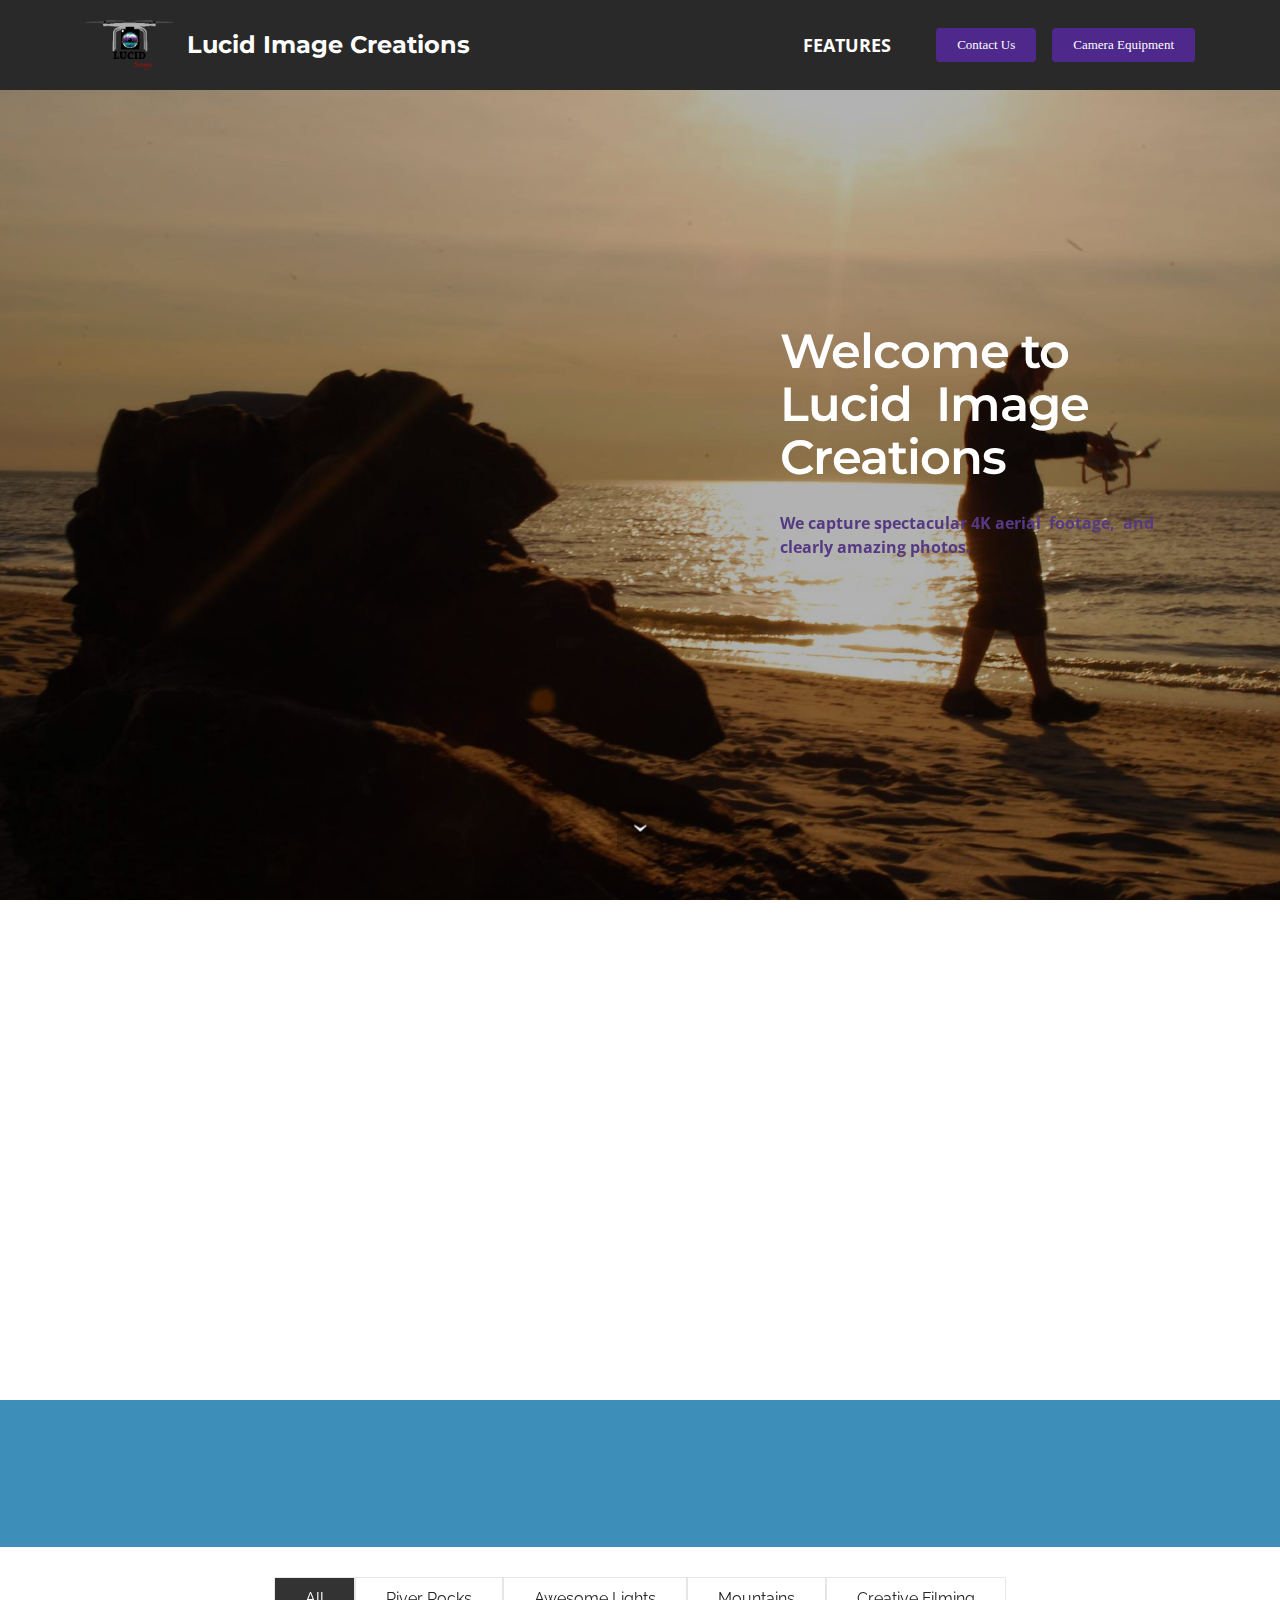
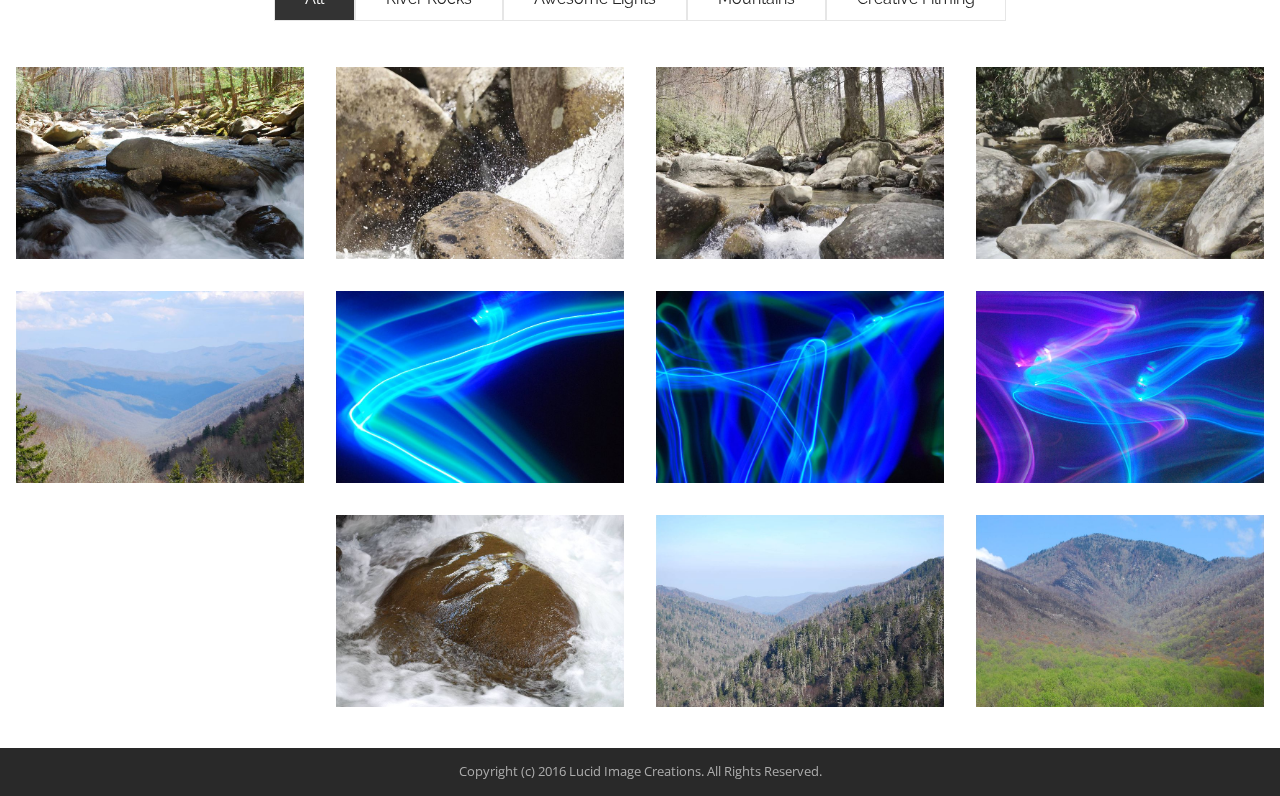
==== commit 63c3dc97: "update.05.26" ====
--- a/index.html
+++ b/index.html
@@ -16,8 +16,8 @@
   <link rel="stylesheet" href="assets/et-line-font-plugin/style.css">
   <link rel="stylesheet" href="assets/tether/tether.min.css">
   <link rel="stylesheet" href="assets/bootstrap/css/bootstrap.min.css">
+  <link rel="stylesheet" href="assets/animate.css/animate.min.css">
   <link rel="stylesheet" href="assets/dropdown/css/style.css">
-  <link rel="stylesheet" href="assets/animate.css/animate.min.css">
   <link rel="stylesheet" href="assets/socicon/css/styles.css">
   <link rel="stylesheet" href="assets/theme/css/style.css">
   <link rel="stylesheet" href="assets/mobirise-gallery/style.css">
@@ -36,8 +36,8 @@
                 <div class="mbr-table-cell">
 
                     <div class="navbar-brand">
-                        <span class="navbar-logo"><img src="assets/images/asset-1-228x128.png" alt="Mobirise"></span>
-                        <a class="navbar-caption text-white" href="index.html">Lucid Perspective</a>
+                        <a href="index.html" class="navbar-logo"><img src="assets/images/asset-1-228x128.png" alt="Mobirise"></a>
+                        <a class="navbar-caption text-white" href="index.html">Lucid Image Creations</a>
                     </div>
 
                 </div>
@@ -47,7 +47,7 @@
                         <div class="hamburger-icon"></div>
                     </button>
 
-                    <ul class="nav-dropdown collapse pull-xs-right nav navbar-nav navbar-toggleable-sm" id="exCollapsingNavbar"><li class="nav-item"><a class="nav-link link" href="index.html#features3-3">FEATURES</a></li><li class="nav-item nav-btn"><a class="nav-link btn btn-info" href="Contact us"><span class="etl-icon icon-envelope mbr-iconfont mbr-iconfont-btn">&nbsp; Contact Us</span></a></li></ul>
+                    <ul class="nav-dropdown collapse pull-xs-right nav navbar-nav navbar-toggleable-sm" id="exCollapsingNavbar"><li class="nav-item"><a class="nav-link link" href="index.html#features3-13">FEATURES</a></li><li class="nav-item nav-btn"><a class="nav-link btn btn-info" href="Contact us"><font face="et-line"><span style="font-weight: normal; line-height: 6.5px;">Contact Us</span></font></a></li><li class="nav-item nav-btn"><a class="nav-link btn btn-info" href="Creations Equipment"><font face="et-line"><span style="font-weight: normal; line-height: 6.5px;">Camera Equipment</span></font></a></li></ul>
                     <button hidden="" class="navbar-toggler navbar-close" type="button" data-toggle="collapse" data-target="#exCollapsingNavbar">
                         <div class="close-icon"></div>
                     </button>
@@ -60,89 +60,100 @@
 
 </section>
 
-<section class="engine"><a rel="external" href="https://mobirise.com">Mobirise Web Site Generator</a></section><section class="mbr-section mbr-after-navbar" id="msg-box7-0" style="background-color: rgb(61, 142, 185); padding-top: 200px; padding-bottom: 80px;">
+<section class="engine"><a rel="external" href="https://mobirise.com">Mobirise</a></section><section class="mbr-section mbr-section-hero mbr-section-full header2 mbr-parallax-background mbr-after-navbar" id="header2-1u" style="background-image: url(assets/images/dsc-2000x1338.jpg);">
+
+    <div class="mbr-overlay" style="opacity: 0.3; background-color: rgb(0, 0, 0);">
+    </div>
+
+    <div class="mbr-table mbr-table-full">
+        <div class="mbr-table-cell">
+
+            <div class="container">
+                <div class="mbr-section row">
+                    <div class="mbr-table-md-up">
+                        
+                        <div class="mbr-table-cell mbr-right-padding-md-up mbr-valign-top col-md-7 image-size" style="width: 61%;">
+                            <div class="mbr-figure"><iframe class="mbr-embedded-video" src="https://player.vimeo.com/video/217280949?autoplay=0&amp;loop=0" width="1280" height="720" frameborder="0" allowfullscreen></iframe></div>
+                        </div>
+                        <div class="mbr-table-cell col-md-5 text-xs-center text-md-left content-size">
+
+                            <h3 class="mbr-section-title display-2">Welcome to Lucid &nbsp;Image Creations&nbsp;</h3>
+
+                            <div class="mbr-section-text">
+                                <p><strong>We capture spectacular 4K aerial &nbsp;footage, &nbsp;and clearly amazing photos.&nbsp;</strong></p>
+                            </div>
+
+                            
+
+                        </div>
+
+                        
+                        
+
+                    </div>
+                </div>
+            </div>
+
+        </div>
+    </div>
+
+    <div class="mbr-arrow mbr-arrow-floating hidden-sm-down" aria-hidden="true"><a href="#features3-13"><i class="mbr-arrow-icon"></i></a></div>
+
+</section>
+
+<section class="mbr-cards mbr-section mbr-section-nopadding" id="features3-13" style="background-color: rgb(255, 255, 255);">
 
     
-    <div class="container">
-        <div class="row">
-            <div class="mbr-table-md-up">
-
-              
-
-              <div class="mbr-table-cell col-md-5 text-xs-center text-md-right content-size">
-                  <h3 class="mbr-section-title display-2">Lucid Mind Images</h3>
-                  
-
-                  
-              </div>
-
-
-              
-
-
-              <div class="mbr-table-cell mbr-left-padding-md-up mbr-valign-top col-md-7 image-size" style="width: 63%;">
-                  <div class="mbr-figure"><iframe class="mbr-embedded-video" src="https://player.vimeo.com/video/217280949?autoplay=1&amp;loop=0" width="1280" height="720" frameborder="0" allowfullscreen></iframe></div>
-              </div>
-
-            </div>
-        </div>
-    </div>
-
-</section>
-
-<section class="mbr-cards mbr-section mbr-section-nopadding" id="features3-3" style="background-color: rgb(255, 255, 255);">
-
-    
 
     <div class="mbr-cards-row row">
-        <div class="mbr-cards-col col-xs-12 col-lg-3" style="padding-top: 40px; padding-bottom: 0px;">
+        <div class="mbr-cards-col col-xs-12 col-lg-3" style="padding-top: 40px; padding-bottom: 80px;">
             <div class="container">
               <div class="card cart-block">
-                  <div class="card-img"><a href="https://vimeo.com/217280949" target="_blank"><img src="assets/images/aerial-beach-600x327.jpg" class="card-img-top"></a></div>
+                  <div class="card-img"><img src="assets/images/mountain-view-600x400.jpg" class="card-img-top"></div>
                   <div class="card-block">
-                    <h4 class="card-title"><a href="https://vimeo.com/217280949">Aerial Footage</a></h4>
-                    <h5 class="card-subtitle">4k video&nbsp;</h5>
+                    <h4 class="card-title">Aerial Video Footage</h4>
+                    <h5 class="card-subtitle">4k Video</h5>
                     
-                    
-                    </div>
-                </div>
-            </div>
-        </div>
-        <div class="mbr-cards-col col-xs-12 col-lg-3" style="padding-top: 40px; padding-bottom: 0px;">
+                    <div class="card-btn"><a href="Videos" class="btn btn-info">MORE</a></div>
+                    </div>
+                </div>
+            </div>
+        </div>
+        <div class="mbr-cards-col col-xs-12 col-lg-3" style="padding-top: 40px; padding-bottom: 80px;">
             <div class="container">
                 <div class="card cart-block">
-                    <div class="card-img"><a href="Photography" target="_blank"><img src="assets/images/img951713-600x399.png" class="card-img-top"></a></div>
+                    <div class="card-img"><img src="assets/images/18121680-1315526725191215-1892863259694820039-o-600x399.jpg" class="card-img-top"></div>
                     <div class="card-block">
-                        <h4 class="card-title"><a href="Photography">PhotoGallery</a></h4>
-                        <h5 class="card-subtitle">of stuff</h5>
-                        
-                        
-                    </div>
-                </div>
-            </div>
-        </div>
-        <div class="mbr-cards-col col-xs-12 col-lg-3" style="padding-top: 40px; padding-bottom: 0px;">
+                        <h4 class="card-title">Photography</h4>
+                        <h5 class="card-subtitle">Great Photos</h5>
+                        
+                        <div class="card-btn"><a href="Photography" class="btn btn-info">MORE</a> </div>
+                    </div>
+                </div>
+            </div>
+        </div>
+        <div class="mbr-cards-col col-xs-12 col-lg-3" style="padding-top: 40px; padding-bottom: 80px;">
             <div class="container">
                 <div class="card cart-block">
                     <div class="card-img"><img src="assets/images/dsc-600x401.jpg" class="card-img-top"></div>
                     <div class="card-block">
-                        <h4 class="card-title"><a href="https://www.youtube.com/watch?v=SS5Zd-lXBlk">Time Lapse Photos</a></h4>
+                        <h4 class="card-title">Time Lapse Photos</h4>
                         <h5 class="card-subtitle">60 frames per second stuff</h5>
                         
-                        
-                    </div>
-                </div>
-            </div>
-        </div>
-        <div class="mbr-cards-col col-xs-12 col-lg-3" style="padding-top: 40px; padding-bottom: 0px;">
+                        <div class="card-btn"><a href="Time Lapse" class="btn btn-info">MORE</a></div>
+                    </div>
+                </div>
+            </div>
+        </div>
+        <div class="mbr-cards-col col-xs-12 col-lg-3" style="padding-top: 40px; padding-bottom: 80px;">
             <div class="container">
                 <div class="card cart-block">
                     <div class="card-img"><img src="assets/images/dsc-1-600x401.jpg" class="card-img-top"></div>
                     <div class="card-block">
-                        <h4 class="card-title">Ultra Super High Def Photos</h4>
-                        <h5 class="card-subtitle"></h5>
-                        
-                        
+                        <h4 class="card-title">Ultimate Super High Def Photos<br></h4>
+                        <h5 class="card-subtitle">700 megapixals</h5>
+                        
+                        <div class="card-btn"><a href="Photography" class="btn btn-info">MORE</a></div>
                     </div>
                 </div>
             </div>
@@ -362,31 +373,10 @@
     </div>
 </section>
 
-<section class="mbr-section mbr-section-md-padding mbr-footer footer1" id="contacts1-11" style="background-color: rgb(41, 41, 41); padding-top: 30px; padding-bottom: 0px;">
-    
-    <div class="container">
-        <div class="row">
-            <div class="mbr-footer-content col-xs-12 col-md-3">
-                <div><img src="assets/images/asset-1-128x71.png"></div>
-            </div>
-            <div class="mbr-footer-content col-xs-12 col-md-3">
-                <p><strong>Address</strong><br>Valparaiso, <br>IN. 46385</p>
-            </div>
-            <div class="mbr-footer-content col-xs-12 col-md-3">
-                <p></p><p><strong>Contacts</strong><br><strong><br></strong>Email: lucidaerial@gmail.com<br><span style="font-size: 0.875rem; line-height: 1.5;">Phone: (219) 555 5555</span><br><br></p><p></p>
-            </div>
-            <div class="mbr-footer-content col-xs-12 col-md-3">
-                <p><br><br></p>
-            </div>
-
-        </div>
-    </div>
-</section>
-
 <footer class="mbr-small-footer mbr-section mbr-section-nopadding" id="footer1-10" style="background-color: rgb(41, 41, 41); padding-top: 0.875rem; padding-bottom: 0.875rem;">
     
     <div class="container">
-        <p class="text-xs-center">Copyright (c) 2016 Lucid Perspective. All Rights Reserved.</p>
+        <p class="text-xs-center">Copyright (c) 2016 Lucid Image Creations. All Rights Reserved.</p>
     </div>
 </footer>
 
@@ -395,9 +385,10 @@
   <script src="assets/tether/tether.min.js"></script>
   <script src="assets/bootstrap/js/bootstrap.min.js"></script>
   <script src="assets/smooth-scroll/smooth-scroll.js"></script>
+  <script src="assets/jarallax/jarallax.js"></script>
+  <script src="assets/viewport-checker/jquery.viewportchecker.js"></script>
   <script src="assets/dropdown/js/script.min.js"></script>
   <script src="assets/touch-swipe/jquery.touch-swipe.min.js"></script>
-  <script src="assets/viewport-checker/jquery.viewportchecker.js"></script>
   <script src="assets/social-likes/social-likes.js"></script>
   <script src="assets/masonry/masonry.pkgd.min.js"></script>
   <script src="assets/imagesloaded/imagesloaded.pkgd.min.js"></script>
--- a/assets/mobirise/css/mbr-additional.css
+++ b/assets/mobirise/css/mbr-additional.css
@@ -1,7 +1,6 @@
 @import url(https://fonts.googleapis.com/css?family=Open+Sans:400,300,700);
 @import url(https://fonts.googleapis.com/css?family=Montserrat:400,700);
 @import url(https://fonts.googleapis.com/css?family=Roboto+Condensed:400,300,700);
-@import url(https://fonts.googleapis.com/css?family=Oxygen:400,300,700);
 
 
 
@@ -10,11 +9,11 @@
 input,
 textarea,
 .mbr-company .list-group-text {
-  font-family: 'Oxygen', sans-serif;
+  font-family: 'Open Sans', sans-serif;
 }
 .mbr-footer-content li,
 .mbr-footer .mbr-contacts li {
-  font-family: 'Oxygen', sans-serif;
+  font-family: 'Open Sans', sans-serif;
 }
 .btn,
 .alert,
@@ -54,12 +53,6 @@
 .mbr-footer .mbr-contacts strong {
   font-family: 'Montserrat', sans-serif;
 }
-.btn {
-  border-radius: 1.6em;
-}
-.mbr-subscribe .btn {
-  border-radius: 1.6em !important;
-}
 .btn-sm,
 .lead a,
 .lead blockquote,
@@ -419,6 +412,12 @@
 .mbr-gallery-filter li:hover {
   color: #7e9b9f;
 }
+#header2-1u .mbr-section-text {
+  color: #553982;
+}
+#header2-1u .mbr-section-text B {
+  color: #ffffff;
+}
 #ext_menu-9 .hide-buttons .nav-btn {
   display: none !important;
 }
@@ -439,11 +438,11 @@
   font-family: 'Open Sans', sans-serif;
 }
 #ext_menu-9 .link {
-  font-size: 0.95rem;
+  font-size: 1.1rem;
 }
 #ext_menu-9 .dropdown-item,
 #ext_menu-9 .nav-dropdown-sm .link {
-  font-size: 1.029rem;
+  font-size: 1.191rem;
 }
 #ext_menu-9 .link:hover,
 #ext_menu-9 .dropdown-item:hover,
@@ -485,12 +484,8 @@
 #ext_menu-9 .btn SPAN {
   font-size: 13px;
 }
-#msg-box7-0 .mbr-section-title,
-#msg-box7-0 .lead p {
-  color: #fff;
-}
-#msg-box7-0 H3 {
-  text-align: right;
+#features3-13 H4 {
+  color: #f3c649;
 }
 #social-buttons3-6 .mbr-section-title,
 #social-buttons3-6 .btn-social {
@@ -501,161 +496,103 @@
   color: #efefef;
 }
 
-#ext_menu-d .hide-buttons .nav-btn {
+
+#ext_menu-1v .hide-buttons .nav-btn {
   display: none !important;
 }
-#ext_menu-d .navbar-caption {
+#ext_menu-1v .navbar-caption {
   color: #ffffff;
   font-size: 24px;
 }
-#ext_menu-d .navbar-toggler {
-  color: #ffffff;
-}
-#ext_menu-d .close-icon::before,
-#ext_menu-d .close-icon::after {
+#ext_menu-1v .navbar-toggler {
+  color: #ffffff;
+}
+#ext_menu-1v .close-icon::before,
+#ext_menu-1v .close-icon::after {
   background-color: #ffffff;
 }
-#ext_menu-d .link,
-#ext_menu-d .dropdown-item {
+#ext_menu-1v .link,
+#ext_menu-1v .dropdown-item {
   color: #ffffff;
   font-family: 'Open Sans', sans-serif;
 }
-#ext_menu-d .link {
-  font-size: 0.75rem;
-}
-#ext_menu-d .dropdown-item,
-#ext_menu-d .nav-dropdown-sm .link {
-  font-size: 0.812rem;
-}
-#ext_menu-d .link:hover,
-#ext_menu-d .dropdown-item:hover,
-#ext_menu-d .link:focus,
-#ext_menu-d .dropdown-item:focus {
-  color: #7e9b9f;
-}
-#ext_menu-d .link[aria-expanded="true"],
-#ext_menu-d .dropdown-menu {
+#ext_menu-1v .link {
+  font-size: 1.1rem;
+}
+#ext_menu-1v .dropdown-item,
+#ext_menu-1v .nav-dropdown-sm .link {
+  font-size: 1.191rem;
+}
+#ext_menu-1v .link:hover,
+#ext_menu-1v .dropdown-item:hover,
+#ext_menu-1v .link:focus,
+#ext_menu-1v .dropdown-item:focus {
+  color: #7e9b9f;
+}
+#ext_menu-1v .link[aria-expanded="true"],
+#ext_menu-1v .dropdown-menu {
   background: #101010;
 }
-#ext_menu-d .nav-dropdown-sm .link:focus,
-#ext_menu-d .nav-dropdown-sm .link:hover,
-#ext_menu-d .nav-dropdown-sm .dropdown-item:focus,
-#ext_menu-d .nav-dropdown-sm .dropdown-item:hover {
+#ext_menu-1v .nav-dropdown-sm .link:focus,
+#ext_menu-1v .nav-dropdown-sm .link:hover,
+#ext_menu-1v .nav-dropdown-sm .dropdown-item:focus,
+#ext_menu-1v .nav-dropdown-sm .dropdown-item:hover {
   background: #212121!important;
 }
-#ext_menu-d .navbar,
-#ext_menu-d .nav-dropdown-sm,
-#ext_menu-d .nav-dropdown-sm .link[aria-expanded="true"],
-#ext_menu-d .nav-dropdown-sm .dropdown-menu {
+#ext_menu-1v .navbar,
+#ext_menu-1v .nav-dropdown-sm,
+#ext_menu-1v .nav-dropdown-sm .link[aria-expanded="true"],
+#ext_menu-1v .nav-dropdown-sm .dropdown-menu {
   background: #292929;
 }
-#ext_menu-d .bg-color.transparent .link {
+#ext_menu-1v .bg-color.transparent .link {
   color: #ffffff;
   transition: none;
 }
-#ext_menu-d .bg-color.transparent.opened .link {
+#ext_menu-1v .bg-color.transparent.opened .link {
   transition: color 0.2s ease-in-out;
 }
-#ext_menu-d .bg-color.transparent.opened .link:hover,
-#ext_menu-d .bg-color.transparent.opened .link:focus {
-  color: #7e9b9f;
-}
-#ext_menu-d .link[aria-expanded="true"],
-#ext_menu-d .dropdown-item[aria-expanded="true"] {
+#ext_menu-1v .bg-color.transparent.opened .link:hover,
+#ext_menu-1v .bg-color.transparent.opened .link:focus {
+  color: #7e9b9f;
+}
+#ext_menu-1v .link[aria-expanded="true"],
+#ext_menu-1v .dropdown-item[aria-expanded="true"] {
   color: #7e9b9f!important;
 }
-#ext_menu-d .btn SPAN {
+#ext_menu-1v .btn SPAN {
   font-size: 13px;
 }
-#social-buttons4-h .mbr-section-title,
-#social-buttons4-h .btn-social {
-  color: #fff;
-}
-#social-buttons4-h .mbr-section-title {
+#slider-1f .btn {
+  font-family: 'Open Sans', sans-serif;
+}
+#slider-1f SPAN {
+  font-size: 17px;
+}
+#form1-1e .form-control-label {
+  color: #232323;
+}
+#social-buttons4-27 .mbr-section-title,
+#social-buttons4-27 .btn-social {
+  color: #fff;
+}
+#social-buttons4-27 .mbr-section-title {
   color: #4e288b;
-}
-#mailtoform-g H3 {
-  color: #efefef;
 }
 #social-buttons3-i .mbr-section-title,
 #social-buttons3-i .btn-social {
   color: #fff;
 }
 #social-buttons3-i .mbr-section-title P {
-  color: #4e288b;
-}
-#contacts1-n P {
-  color: #efefef;
+  color: #7e9b9f;
+}
+#footer1-1c P {
   text-align: right;
-}
-
-
-#ext_menu-a .hide-buttons .nav-btn {
-  display: none !important;
-}
-#ext_menu-a .navbar-caption {
-  color: #ffffff;
-  font-size: 24px;
-}
-#ext_menu-a .navbar-toggler {
-  color: #ffffff;
-}
-#ext_menu-a .close-icon::before,
-#ext_menu-a .close-icon::after {
-  background-color: #ffffff;
-}
-#ext_menu-a .link,
-#ext_menu-a .dropdown-item {
-  color: #ffffff;
-  font-family: 'Open Sans', sans-serif;
-}
-#ext_menu-a .link {
-  font-size: 0.75rem;
-}
-#ext_menu-a .dropdown-item,
-#ext_menu-a .nav-dropdown-sm .link {
-  font-size: 0.812rem;
-}
-#ext_menu-a .link:hover,
-#ext_menu-a .dropdown-item:hover,
-#ext_menu-a .link:focus,
-#ext_menu-a .dropdown-item:focus {
-  color: #7e9b9f;
-}
-#ext_menu-a .link[aria-expanded="true"],
-#ext_menu-a .dropdown-menu {
-  background: #101010;
-}
-#ext_menu-a .nav-dropdown-sm .link:focus,
-#ext_menu-a .nav-dropdown-sm .link:hover,
-#ext_menu-a .nav-dropdown-sm .dropdown-item:focus,
-#ext_menu-a .nav-dropdown-sm .dropdown-item:hover {
-  background: #212121!important;
-}
-#ext_menu-a .navbar,
-#ext_menu-a .nav-dropdown-sm,
-#ext_menu-a .nav-dropdown-sm .link[aria-expanded="true"],
-#ext_menu-a .nav-dropdown-sm .dropdown-menu {
-  background: #292929;
-}
-#ext_menu-a .bg-color.transparent .link {
-  color: #ffffff;
-  transition: none;
-}
-#ext_menu-a .bg-color.transparent.opened .link {
-  transition: color 0.2s ease-in-out;
-}
-#ext_menu-a .bg-color.transparent.opened .link:hover,
-#ext_menu-a .bg-color.transparent.opened .link:focus {
-  color: #7e9b9f;
-}
-#ext_menu-a .link[aria-expanded="true"],
-#ext_menu-a .dropdown-item[aria-expanded="true"] {
-  color: #7e9b9f!important;
-}
-#ext_menu-a .btn SPAN {
-  font-size: 13px;
-}
+  font-size: 12px;
+}
+
+
+
 #social-buttons3-p .mbr-section-title,
 #social-buttons3-p .btn-social {
   color: #fff;
@@ -670,24 +607,419 @@
 #header3-t H3 {
   text-align: right;
 }
+#social-buttons4-28 .mbr-section-title,
+#social-buttons4-28 .btn-social {
+  color: #fff;
+}
+#social-buttons4-28 .mbr-section-title {
+  color: #4e288b;
+}
 #form2-o .mbr-section-title {
   color: #fff;
 }
 #form2-o .mbr-section-subtitle {
   color: #a0a0a0;
-}
-#buttons1-u .btn {
-  font-size: 14px;
-}
-#buttons1-u SPAN {
-  font-family: 'Roboto Condensed', sans-serif;
-  font-size: 25px;
 }
 #footer1-c P {
   text-align: right;
   font-size: 12px;
 }
 #contacts1-n P {
-  color: #efefef;
+  color: #000000;
   text-align: right;
-}
+  font-family: 'Open Sans', sans-serif;
+  font-size: 36px;
+}
+#contacts1-n SPAN {
+  text-align: left;
+  font-family: 'Roboto Condensed', sans-serif;
+  font-size: 17px;
+}
+#ext_menu-1v .hide-buttons .nav-btn {
+  display: none !important;
+}
+#ext_menu-1v .navbar-caption {
+  color: #ffffff;
+  font-size: 24px;
+}
+#ext_menu-1v .navbar-toggler {
+  color: #ffffff;
+}
+#ext_menu-1v .close-icon::before,
+#ext_menu-1v .close-icon::after {
+  background-color: #ffffff;
+}
+#ext_menu-1v .link,
+#ext_menu-1v .dropdown-item {
+  color: #ffffff;
+  font-family: 'Open Sans', sans-serif;
+}
+#ext_menu-1v .link {
+  font-size: 1.1rem;
+}
+#ext_menu-1v .dropdown-item,
+#ext_menu-1v .nav-dropdown-sm .link {
+  font-size: 1.191rem;
+}
+#ext_menu-1v .link:hover,
+#ext_menu-1v .dropdown-item:hover,
+#ext_menu-1v .link:focus,
+#ext_menu-1v .dropdown-item:focus {
+  color: #7e9b9f;
+}
+#ext_menu-1v .link[aria-expanded="true"],
+#ext_menu-1v .dropdown-menu {
+  background: #101010;
+}
+#ext_menu-1v .nav-dropdown-sm .link:focus,
+#ext_menu-1v .nav-dropdown-sm .link:hover,
+#ext_menu-1v .nav-dropdown-sm .dropdown-item:focus,
+#ext_menu-1v .nav-dropdown-sm .dropdown-item:hover {
+  background: #212121!important;
+}
+#ext_menu-1v .navbar,
+#ext_menu-1v .nav-dropdown-sm,
+#ext_menu-1v .nav-dropdown-sm .link[aria-expanded="true"],
+#ext_menu-1v .nav-dropdown-sm .dropdown-menu {
+  background: #292929;
+}
+#ext_menu-1v .bg-color.transparent .link {
+  color: #ffffff;
+  transition: none;
+}
+#ext_menu-1v .bg-color.transparent.opened .link {
+  transition: color 0.2s ease-in-out;
+}
+#ext_menu-1v .bg-color.transparent.opened .link:hover,
+#ext_menu-1v .bg-color.transparent.opened .link:focus {
+  color: #7e9b9f;
+}
+#ext_menu-1v .link[aria-expanded="true"],
+#ext_menu-1v .dropdown-item[aria-expanded="true"] {
+  color: #7e9b9f!important;
+}
+#ext_menu-1v .btn SPAN {
+  font-size: 13px;
+}
+
+
+
+#ext_menu-14 .hide-buttons .nav-btn {
+  display: none !important;
+}
+#ext_menu-14 .navbar-caption {
+  color: #ffffff;
+  font-size: 24px;
+}
+#ext_menu-14 .navbar-toggler {
+  color: #ffffff;
+}
+#ext_menu-14 .close-icon::before,
+#ext_menu-14 .close-icon::after {
+  background-color: #ffffff;
+}
+#ext_menu-14 .link,
+#ext_menu-14 .dropdown-item {
+  color: #ffffff;
+  font-family: 'Open Sans', sans-serif;
+}
+#ext_menu-14 .link {
+  font-size: 1.1rem;
+}
+#ext_menu-14 .dropdown-item,
+#ext_menu-14 .nav-dropdown-sm .link {
+  font-size: 1.191rem;
+}
+#ext_menu-14 .link:hover,
+#ext_menu-14 .dropdown-item:hover,
+#ext_menu-14 .link:focus,
+#ext_menu-14 .dropdown-item:focus {
+  color: #7e9b9f;
+}
+#ext_menu-14 .link[aria-expanded="true"],
+#ext_menu-14 .dropdown-menu {
+  background: #101010;
+}
+#ext_menu-14 .nav-dropdown-sm .link:focus,
+#ext_menu-14 .nav-dropdown-sm .link:hover,
+#ext_menu-14 .nav-dropdown-sm .dropdown-item:focus,
+#ext_menu-14 .nav-dropdown-sm .dropdown-item:hover {
+  background: #212121!important;
+}
+#ext_menu-14 .navbar,
+#ext_menu-14 .nav-dropdown-sm,
+#ext_menu-14 .nav-dropdown-sm .link[aria-expanded="true"],
+#ext_menu-14 .nav-dropdown-sm .dropdown-menu {
+  background: #292929;
+}
+#ext_menu-14 .bg-color.transparent .link {
+  color: #ffffff;
+  transition: none;
+}
+#ext_menu-14 .bg-color.transparent.opened .link {
+  transition: color 0.2s ease-in-out;
+}
+#ext_menu-14 .bg-color.transparent.opened .link:hover,
+#ext_menu-14 .bg-color.transparent.opened .link:focus {
+  color: #7e9b9f;
+}
+#ext_menu-14 .link[aria-expanded="true"],
+#ext_menu-14 .dropdown-item[aria-expanded="true"] {
+  color: #7e9b9f!important;
+}
+#ext_menu-14 .btn SPAN {
+  font-size: 13px;
+}
+#header4-15 .mbr-section-title {
+  color: #ffffff;
+}
+#gallery1-17 .mbr-gallery-item > div > span {
+  color: #cccccc;
+}
+#social-buttons3-18 .mbr-section-title,
+#social-buttons3-18 .btn-social {
+  color: #fff;
+}
+#social-buttons3-18 .mbr-section-title {
+  color: #3d8eb9;
+}
+#header3-19 .mbr-section-title,
+#header3-19 .mbr-section-subtitle {
+  text-align: center;
+}
+#header3-19 H3 {
+  text-align: right;
+}
+#social-buttons4-29 .mbr-section-title,
+#social-buttons4-29 .btn-social {
+  color: #fff;
+}
+#social-buttons4-29 .mbr-section-title {
+  color: #4e288b;
+}
+#form2-1a .mbr-section-title {
+  color: #fff;
+}
+#form2-1a .mbr-section-subtitle {
+  color: #a0a0a0;
+}
+#footer1-1c P {
+  text-align: right;
+  font-size: 12px;
+}
+#contacts1-1d P {
+  color: #000000;
+  text-align: right;
+  font-family: 'Open Sans', sans-serif;
+  font-size: 36px;
+}
+#contacts1-1d SPAN {
+  text-align: left;
+  font-family: 'Roboto Condensed', sans-serif;
+  font-size: 17px;
+}
+
+#ext_menu-1j .hide-buttons .nav-btn {
+  display: none !important;
+}
+#ext_menu-1j .navbar-caption {
+  color: #ffffff;
+  font-size: 24px;
+}
+#ext_menu-1j .navbar-toggler {
+  color: #ffffff;
+}
+#ext_menu-1j .close-icon::before,
+#ext_menu-1j .close-icon::after {
+  background-color: #ffffff;
+}
+#ext_menu-1j .link,
+#ext_menu-1j .dropdown-item {
+  color: #ffffff;
+  font-family: 'Open Sans', sans-serif;
+}
+#ext_menu-1j .link {
+  font-size: 1.1rem;
+}
+#ext_menu-1j .dropdown-item,
+#ext_menu-1j .nav-dropdown-sm .link {
+  font-size: 1.191rem;
+}
+#ext_menu-1j .link:hover,
+#ext_menu-1j .dropdown-item:hover,
+#ext_menu-1j .link:focus,
+#ext_menu-1j .dropdown-item:focus {
+  color: #7e9b9f;
+}
+#ext_menu-1j .link[aria-expanded="true"],
+#ext_menu-1j .dropdown-menu {
+  background: #101010;
+}
+#ext_menu-1j .nav-dropdown-sm .link:focus,
+#ext_menu-1j .nav-dropdown-sm .link:hover,
+#ext_menu-1j .nav-dropdown-sm .dropdown-item:focus,
+#ext_menu-1j .nav-dropdown-sm .dropdown-item:hover {
+  background: #212121!important;
+}
+#ext_menu-1j .navbar,
+#ext_menu-1j .nav-dropdown-sm,
+#ext_menu-1j .nav-dropdown-sm .link[aria-expanded="true"],
+#ext_menu-1j .nav-dropdown-sm .dropdown-menu {
+  background: #292929;
+}
+#ext_menu-1j .bg-color.transparent .link {
+  color: #ffffff;
+  transition: none;
+}
+#ext_menu-1j .bg-color.transparent.opened .link {
+  transition: color 0.2s ease-in-out;
+}
+#ext_menu-1j .bg-color.transparent.opened .link:hover,
+#ext_menu-1j .bg-color.transparent.opened .link:focus {
+  color: #7e9b9f;
+}
+#ext_menu-1j .link[aria-expanded="true"],
+#ext_menu-1j .dropdown-item[aria-expanded="true"] {
+  color: #7e9b9f!important;
+}
+#ext_menu-1j .btn SPAN {
+  font-size: 13px;
+}
+#header4-1k .mbr-section-title {
+  color: #ffffff;
+}
+#gallery1-1t .mbr-gallery-item > div > span {
+  color: #cccccc;
+}
+#social-buttons3-1n .mbr-section-title,
+#social-buttons3-1n .btn-social {
+  color: #fff;
+}
+#social-buttons3-1n .mbr-section-title {
+  color: #3d8eb9;
+}
+#header3-1o .mbr-section-title,
+#header3-1o .mbr-section-subtitle {
+  text-align: center;
+}
+#header3-1o H3 {
+  text-align: right;
+}
+#social-buttons4-2a .mbr-section-title,
+#social-buttons4-2a .btn-social {
+  color: #fff;
+}
+#social-buttons4-2a .mbr-section-title {
+  color: #4e288b;
+}
+#form2-1p .mbr-section-title {
+  color: #fff;
+}
+#form2-1p .mbr-section-subtitle {
+  color: #a0a0a0;
+}
+#footer1-1r P {
+  text-align: right;
+  font-size: 12px;
+}
+
+#header4-1w .mbr-section-title {
+  color: #ffffff;
+}
+#social-buttons3-1z .mbr-section-title,
+#social-buttons3-1z .btn-social {
+  color: #fff;
+}
+#social-buttons3-1z .mbr-section-title {
+  color: #3d8eb9;
+}
+#header3-20 .mbr-section-title,
+#header3-20 .mbr-section-subtitle {
+  text-align: center;
+}
+#header3-20 H3 {
+  text-align: right;
+}
+#social-buttons4-2b .mbr-section-title,
+#social-buttons4-2b .btn-social {
+  color: #fff;
+}
+#social-buttons4-2b .mbr-section-title {
+  color: #4e288b;
+}
+#form2-21 .mbr-section-title {
+  color: #fff;
+}
+#form2-21 .mbr-section-subtitle {
+  color: #a0a0a0;
+}
+#footer1-23 P {
+  text-align: right;
+  font-size: 12px;
+}
+#ext_menu-1j .hide-buttons .nav-btn {
+  display: none !important;
+}
+#ext_menu-1j .navbar-caption {
+  color: #ffffff;
+  font-size: 24px;
+}
+#ext_menu-1j .navbar-toggler {
+  color: #ffffff;
+}
+#ext_menu-1j .close-icon::before,
+#ext_menu-1j .close-icon::after {
+  background-color: #ffffff;
+}
+#ext_menu-1j .link,
+#ext_menu-1j .dropdown-item {
+  color: #ffffff;
+  font-family: 'Open Sans', sans-serif;
+}
+#ext_menu-1j .link {
+  font-size: 1.1rem;
+}
+#ext_menu-1j .dropdown-item,
+#ext_menu-1j .nav-dropdown-sm .link {
+  font-size: 1.191rem;
+}
+#ext_menu-1j .link:hover,
+#ext_menu-1j .dropdown-item:hover,
+#ext_menu-1j .link:focus,
+#ext_menu-1j .dropdown-item:focus {
+  color: #7e9b9f;
+}
+#ext_menu-1j .link[aria-expanded="true"],
+#ext_menu-1j .dropdown-menu {
+  background: #101010;
+}
+#ext_menu-1j .nav-dropdown-sm .link:focus,
+#ext_menu-1j .nav-dropdown-sm .link:hover,
+#ext_menu-1j .nav-dropdown-sm .dropdown-item:focus,
+#ext_menu-1j .nav-dropdown-sm .dropdown-item:hover {
+  background: #212121!important;
+}
+#ext_menu-1j .navbar,
+#ext_menu-1j .nav-dropdown-sm,
+#ext_menu-1j .nav-dropdown-sm .link[aria-expanded="true"],
+#ext_menu-1j .nav-dropdown-sm .dropdown-menu {
+  background: #292929;
+}
+#ext_menu-1j .bg-color.transparent .link {
+  color: #ffffff;
+  transition: none;
+}
+#ext_menu-1j .bg-color.transparent.opened .link {
+  transition: color 0.2s ease-in-out;
+}
+#ext_menu-1j .bg-color.transparent.opened .link:hover,
+#ext_menu-1j .bg-color.transparent.opened .link:focus {
+  color: #7e9b9f;
+}
+#ext_menu-1j .link[aria-expanded="true"],
+#ext_menu-1j .dropdown-item[aria-expanded="true"] {
+  color: #7e9b9f!important;
+}
+#ext_menu-1j .btn SPAN {
+  font-size: 13px;
+}
